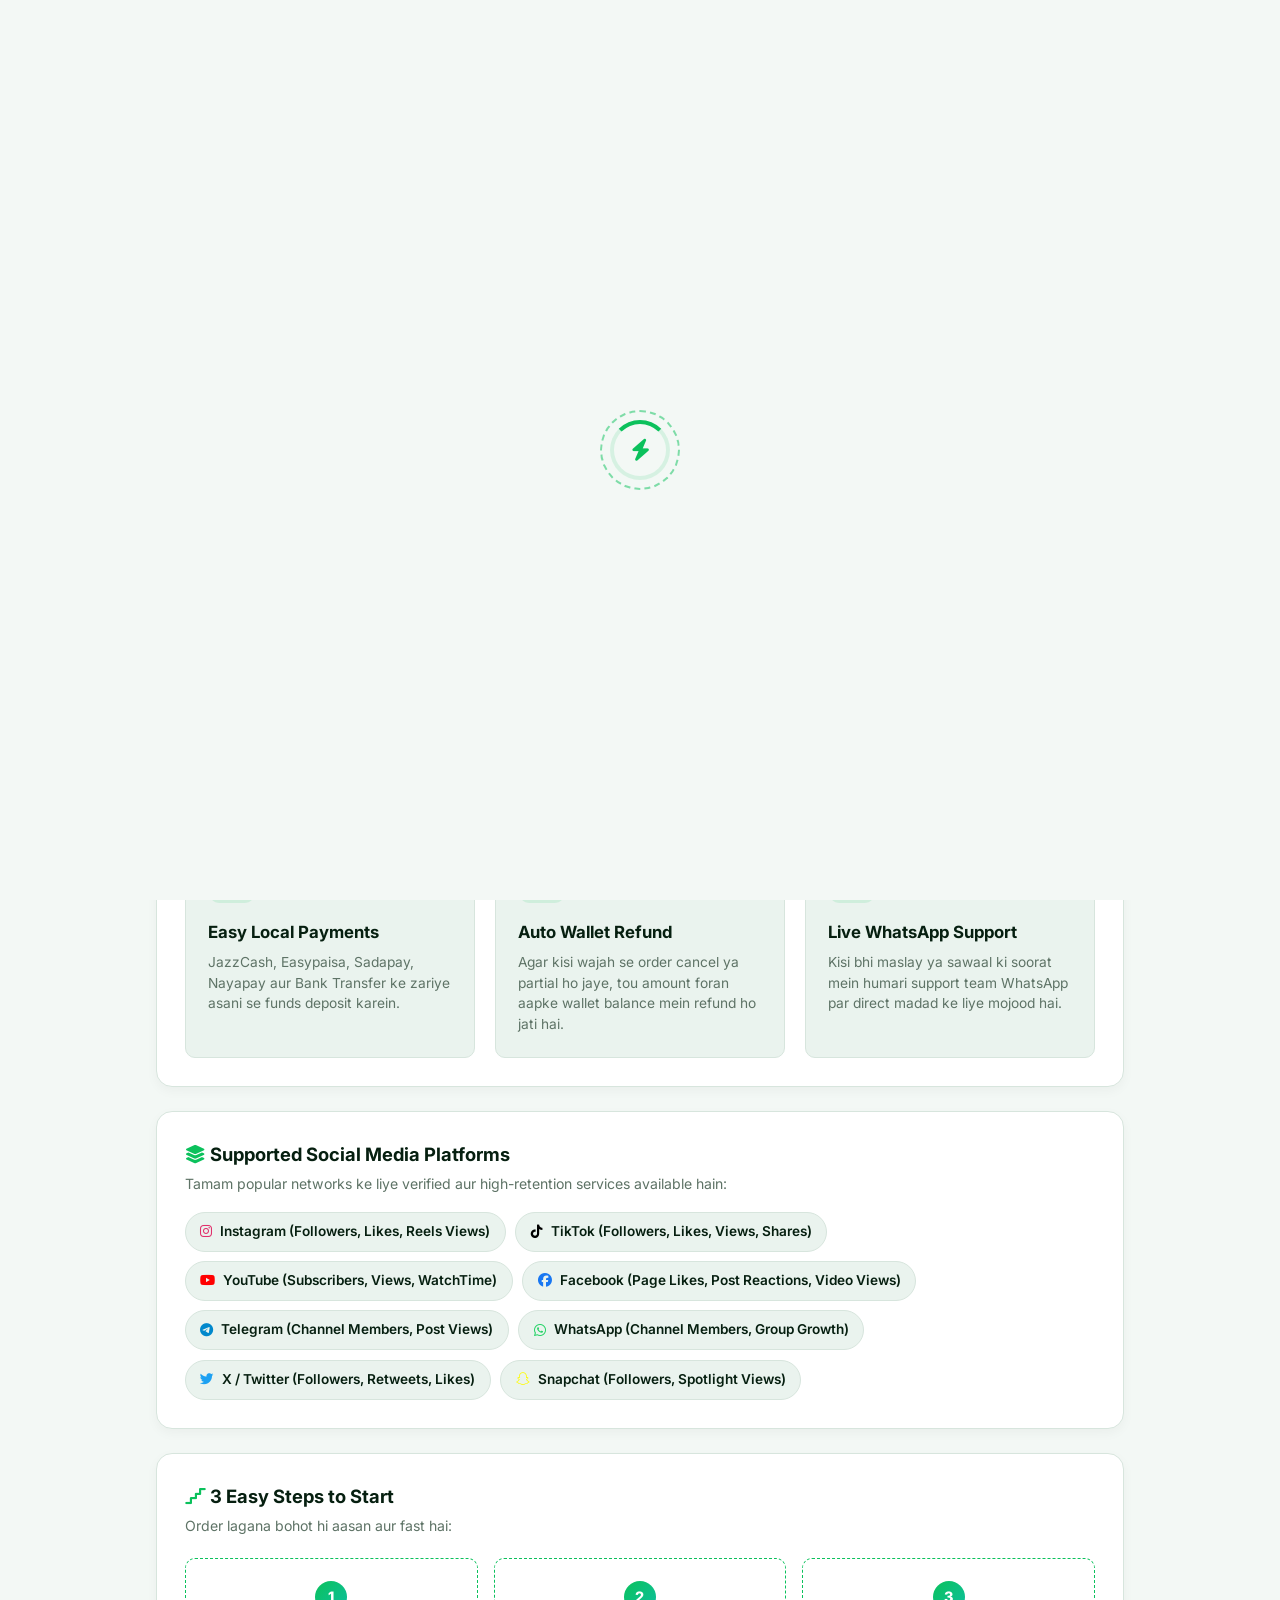
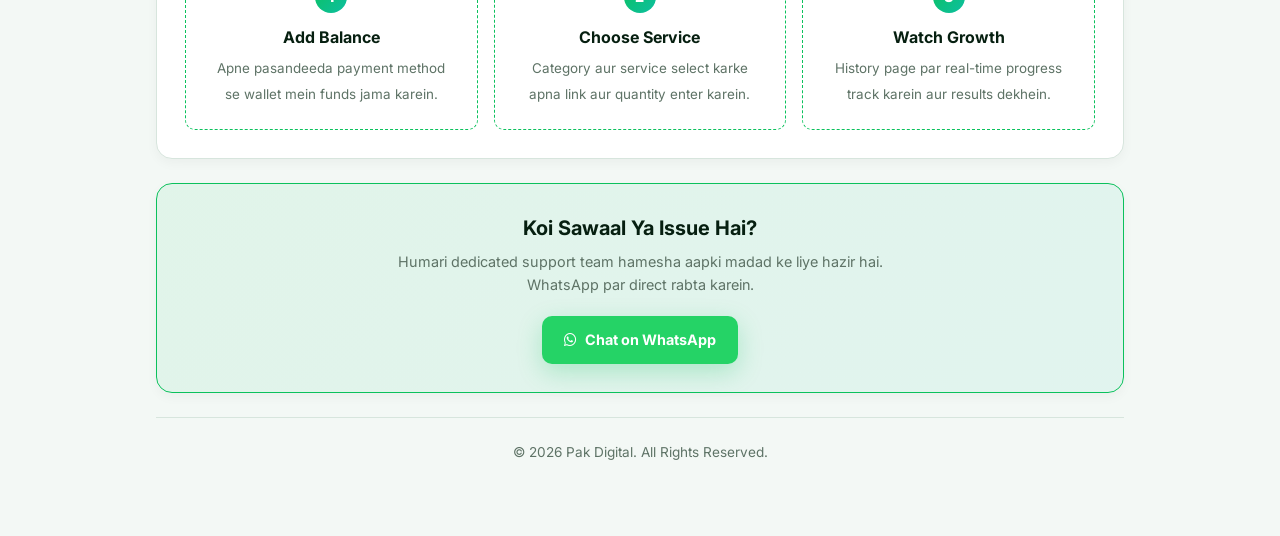
==== about.html @ 1853f107 "Create about.html" ====
<!DOCTYPE html>
<html lang="en">
<head>
<meta charset="UTF-8">
<meta name="viewport" content="width=device-width, initial-scale=1.0">
<meta name="description" content="About our social media marketing platform: features, instant delivery, wholesale rates, and 24/7 dedicated support.">
<title>About Us — Pak Digital</title>
<link rel="icon" href="https://i.postimg.cc/YCJ3NFXx/20260821-085028.png">
<link rel="manifest" href="manifest.json">
<meta name="theme-color" content="#0bc15c">
<link rel="apple-touch-icon" href="https://i.postimg.cc/YCJ3NFXx/20260821-085028.png">
<link rel="preconnect" href="https://fonts.googleapis.com">
<link rel="preconnect" href="https://fonts.gstatic.com" crossorigin>
<link href="https://fonts.googleapis.com/css2?family=Inter:wght@400;500;600;700;800&family=Noto+Nastaliq+Urdu:wght@400;700&display=swap" rel="stylesheet">
<link rel="stylesheet" href="https://cdnjs.cloudflare.com/ajax/libs/font-awesome/6.5.2/css/all.min.css">
<style>
:root {
  --primary: #0bc15c;
  --primary-dark: #099e4b;
  --primary-soft: rgba(11, 193, 92, 0.12);
  --brand-900: #061f10;
  --brand-800: #0c331c;
  --brand-700: #124727;
  --bg: #f3f8f5;
  --bg-card: #ffffff;
  --bg-soft: #eaf3ee;
  --text: #0d2115;
  --text-muted: #5e7366;
  --border: #d7e5dd;
  --radius: 16px;
  --radius-sm: 10px;
  --shadow-sm: 0 4px 12px rgba(0, 0, 0, 0.04);
  --shadow: 0 12px 30px -12px rgba(11, 193, 92, 0.15);
  --shadow-lg: 0 24px 60px -20px rgba(6, 31, 16, 0.2);
  --gradient: linear-gradient(135deg, var(--primary) 0%, #0dbfa1 100%);
  --sidebar-w: 264px;
  --header-h: 68px;
}

* { box-sizing: border-box; margin: 0; padding: 0; }
body {
  font-family: 'Inter', system-ui, -apple-system, sans-serif;
  background: var(--bg); color: var(--text); line-height: 1.6;
  min-height: 100vh; -webkit-font-smoothing: antialiased;
  width: 100%; max-width: 100%; overflow-x: hidden; margin: 0; padding: 0;
}
a { color: var(--primary); text-decoration: none; }
img { max-width: 100%; display: block; }
::-webkit-scrollbar { width: 8px; height: 8px; }
::-webkit-scrollbar-thumb { background: #b8cfc2; border-radius: 99px; }
::-webkit-scrollbar-track { background: transparent; }

.d-none { display: none !important; }
.text-center { text-align: center; }
.text-muted { color: var(--text-muted); }
.text-primary { color: var(--primary); }
.font-bold { font-weight: 700; }
.mb-2 { margin-bottom: 0.5rem; }
.mb-3 { margin-bottom: 1rem; }
.mb-4 { margin-bottom: 1.5rem; }
.mt-3 { margin-top: 1rem; }
.mt-4 { margin-top: 1.5rem; }

header {
  position: fixed; top: 0; left: 0; right: 0; height: var(--header-h); z-index: 60;
  background: rgba(255, 255, 255, 0.9); backdrop-filter: blur(14px);
  border-bottom: 1px solid var(--border);
}
.header-content {
  height: 100%; max-width: 1500px; margin: 0 auto; padding: 0 0.8rem;
  display: flex; align-items: center; justify-content: space-between; gap: 1rem;
}
.logo-area { display: flex; align-items: center; gap: 0.75rem; height: 100%; }
.logo-area img { max-height: calc(var(--header-h) - 16px); width: auto; object-fit: contain; }
.user-info { display: flex; align-items: center; gap: 0.6rem; }
.wallet-badge {
  display: inline-flex; align-items: center; gap: 0.45rem; font-weight: 700; font-size: 0.85rem;
  background: var(--primary-soft); color: var(--primary-dark);
  padding: 0.45rem 0.8rem; border-radius: 99px; white-space: nowrap;
}
.user-name-display {
  font-size: 0.85rem; color: var(--text-muted); max-width: 120px;
  overflow: hidden; text-overflow: ellipsis; white-space: nowrap;
}
.avatar-chip {
  width: 36px; height: 36px; border-radius: 50%; background: var(--brand-800); color: #fff;
  display: grid; place-items: center; font-weight: 700; font-size: 0.85rem; flex-shrink: 0;
}
.mobile-menu-btn {
  display: none; background: var(--bg-soft); border: 1px solid var(--border); color: var(--text);
  width: 40px; height: 40px; border-radius: 12px; font-size: 1.1rem; cursor: pointer;
}

.sidebar {
  position: fixed; top: var(--header-h); right: 0; bottom: 0; width: var(--sidebar-w); z-index: 55;
  background: var(--brand-900); color: #eef7f3; padding: 1.25rem 1rem;
  border-left: 1px solid rgba(255, 255, 255, 0.06);
  display: flex; flex-direction: column; transition: transform 0.3s cubic-bezier(0.4, 0, 0.2, 1);
  overflow-y: auto;
}
.sidebar-title {
  font-size: 0.68rem; letter-spacing: 0.14em; text-transform: uppercase;
  color: rgba(238, 247, 243, 0.45); margin: 0.25rem 0.75rem 0.75rem;
}
.sidebar-menu { display: flex; flex-direction: column; gap: 0.3rem; }
.sidebar-menu a {
  display: flex; align-items: center; gap: 0.8rem; padding: 0.75rem 0.9rem; border-radius: var(--radius-sm);
  color: rgba(238, 247, 243, 0.78); font-weight: 600; font-size: 0.92rem;
  transition: all 0.18s ease;
}
.sidebar-menu a i { width: 20px; text-align: center; font-size: 1rem; }
.sidebar-menu a:hover {
  background: rgba(255, 255, 255, 0.07); color: #fff; transform: translateX(-3px);
}
.sidebar-menu a.active {
  background: var(--gradient); color: #fff; box-shadow: 0 8px 20px rgba(11, 193, 92, 0.2);
}
.sidebar-menu a.text-danger { color: #ff9da2; }
.sidebar-foot {
  margin-top: auto; padding: 1.1rem; border-radius: 14px; background: rgba(255, 255, 255, 0.05);
  font-size: 0.8rem; color: rgba(238, 247, 243, 0.7); text-align: center;
}
.sidebar-backdrop {
  position: fixed; inset: 0; background: rgba(6, 31, 16, 0.4);
  z-index: 54; opacity: 0; pointer-events: none; transition: opacity 0.25s;
}
.sidebar-backdrop.active { opacity: 1; pointer-events: auto; }

.main-content {
  padding-top: calc(var(--header-h) + 1.5rem); padding-bottom: 3rem;
  margin-right: var(--sidebar-w); min-height: 100vh;
  width: 100%; max-width: 100%; box-sizing: border-box;
}
.container { max-width: 1000px; margin: 0 auto; padding: 0 1rem; box-sizing: border-box; }

.card {
  background: var(--bg-card);
  border-radius: var(--radius);
  padding: 1.75rem;
  border: 1px solid var(--border);
  box-shadow: var(--shadow-sm);
  margin-bottom: 1.5rem;
}

.hero-about {
  background: linear-gradient(135deg, #07170e 0%, #112d1c 100%);
  color: #fff; border: 1px solid rgba(11, 193, 92, 0.25);
  position: relative; overflow: hidden;
  box-shadow: 0 12px 30px rgba(6, 31, 16, 0.4);
  border-radius: var(--radius); padding: 2.2rem;
}
.hero-about::after {
  content: ""; position: absolute; width: 350px; height: 350px; right: -80px; top: -120px;
  background: radial-gradient(circle, rgba(11, 193, 92, 0.35) 0%, rgba(11, 193, 92, 0) 70%);
  border-radius: 50%;
}
.hero-about > * { position: relative; z-index: 1; }

.badge-tag {
  display: inline-flex; align-items: center; gap: 0.4rem; font-size: 0.75rem; font-weight: 700;
  background: rgba(11, 193, 92, 0.2); color: var(--primary); padding: 0.35rem 0.75rem;
  border-radius: 99px; text-transform: uppercase; letter-spacing: 0.08em; margin-bottom: 0.8rem;
}

.features-grid {
  display: grid; grid-template-columns: repeat(auto-fit, minmax(280px, 1fr));
  gap: 1.25rem; margin-top: 1.25rem;
}
.feature-box {
  background: var(--bg-soft); border: 1px solid var(--border); border-radius: var(--radius-sm);
  padding: 1.4rem; transition: transform 0.2s ease, box-shadow 0.2s ease;
}
.feature-box:hover {
  transform: translateY(-3px); box-shadow: var(--shadow-sm); border-color: var(--primary);
}
.feature-icon {
  width: 48px; height: 48px; border-radius: 12px; background: var(--primary-soft);
  color: var(--primary-dark); display: grid; place-items: center; font-size: 1.3rem; margin-bottom: 1rem;
}
.feature-title { font-size: 1.05rem; font-weight: 700; color: var(--brand-900); margin-bottom: 0.4rem; }
.feature-desc { font-size: 0.86rem; color: var(--text-muted); line-height: 1.5; }

.steps-grid {
  display: grid; grid-template-columns: repeat(auto-fit, minmax(220px, 1fr));
  gap: 1rem; margin-top: 1.25rem;
}
.step-card {
  background: #fff; border: 1px dashed var(--primary); border-radius: var(--radius-sm);
  padding: 1.4rem; position: relative; text-align: center;
}
.step-num {
  width: 32px; height: 32px; border-radius: 50%; background: var(--gradient);
  color: #fff; font-weight: 800; font-size: 0.9rem; display: grid; place-items: center;
  margin: 0 auto 0.75rem;
}

.platform-chips {
  display: flex; flex-wrap: wrap; gap: 0.6rem; margin-top: 1rem;
}
.chip {
  display: inline-flex; align-items: center; gap: 0.5rem; padding: 0.5rem 0.9rem;
  border-radius: 99px; background: var(--bg-soft); border: 1px solid var(--border);
  font-size: 0.85rem; font-weight: 600; color: var(--brand-900);
}

.btn {
  display: inline-flex; align-items: center; justify-content: center; gap: 0.5rem;
  padding: 0.8rem 1.4rem; border-radius: var(--radius-sm); font-weight: 700; font-size: 0.9rem;
  border: none; cursor: pointer; font-family: inherit; transition: all 0.18s; white-space: nowrap;
}
.btn-primary { background: var(--gradient); color: #fff; box-shadow: 0 8px 24px rgba(11, 193, 92, 0.25); }
.btn-primary:hover { transform: translateY(-1px); box-shadow: 0 12px 28px rgba(11, 193, 92, 0.35); }
.btn-secondary { background: var(--bg-soft); color: var(--brand-900); border: 1px solid var(--border); }
.btn-secondary:hover { background: #dcece3; }

.custom-loader-wrapper {
  position: relative; display: flex; align-items: center; justify-content: center; width: 90px; height: 90px;
}
.custom-loader-ring {
  position: absolute; width: 60px; height: 60px; border: 4px solid var(--primary-soft);
  border-top-color: var(--primary); border-radius: 50%; animation: spin 1s linear infinite;
}
.custom-loader-ring-outer {
  position: absolute; width: 80px; height: 80px; border: 2px dashed var(--primary);
  border-radius: 50%; opacity: 0.5; animation: spinReverse 3s linear infinite;
}
@keyframes spin { to { transform: rotate(360deg); } }
@keyframes spinReverse { to { transform: rotate(-360deg); } }
.loader-screen { position: fixed; inset: 0; background: var(--bg); display: grid; place-items: center; z-index: 500; }

@media (max-width: 860px) {
  .mobile-menu-btn { display: grid; place-items: center; }
  .sidebar { 
    transform: translateX(100%); width: 72%; max-width: 300px; 
    top: var(--header-h) !important; height: calc(100vh - var(--header-h)) !important;
    padding-top: 1rem; box-shadow: -12px 0 30px rgba(0,0,0,0.15);
  }
  .sidebar.active { transform: translateX(0); }
  .main-content { margin-right: 0; }
  .user-name-display { display: none; }
}
.modal-overlay.active { display: flex !important; }
</style>
</head>
<body>

<header>
  <div class="header-content">
    <div class="logo-area">
      <img id="site-logo-header" src="https://i.postimg.cc/8PSv1rmP/20260818-100938.png" alt="Logo">
    </div>
    <div class="user-info">
      <span id="user-name-display" class="user-name-display">Loading...</span>
      <span class="wallet-badge"><i class="fa-solid fa-wallet"></i> <span id="header-wallet-balance">Rs. 0.00</span></span>
      <span class="avatar-chip" id="user-avatar">U</span>
      <button id="mobile-menu-btn" class="mobile-menu-btn" aria-label="Menu"><i class="fa-solid fa-bars"></i></button>
    </div>
  </div>
</header>

<nav class="sidebar" id="sidebar">
  <div class="sidebar-title">Menu</div>
  <div class="sidebar-menu">
      <a href="dashboard.html"><i class="fa-solid fa-bolt"></i> New Order</a>
      <a href="funds.html"><i class="fa-solid fa-wallet"></i> Add Funds</a>
      <a href="history.html"><i class="fa-solid fa-clock-rotate-left"></i> History</a>
      <a href="profile.html"><i class="fa-solid fa-user"></i> My Profile</a>
      <a href="about.html" class="active"><i class="fa-solid fa-circle-info"></i> About</a>
      <a href="#" id="logout-btn" class="text-danger mt-4"><i class="fa-solid fa-right-from-bracket"></i> Logout</a>
  </div>
  <div class="sidebar-foot">
    <div style="font-size: 0.75rem; color: rgba(238, 247, 243, 0.6); line-height: 1.4;">
      Contact The Main Admin If WhatsApp Support Is Not Responding.
      <br>
      <button onclick="document.getElementById('contact-modal').classList.add('active')" style="background: none; border: 1px solid var(--primary); color: var(--primary); padding: 0.35rem 0.8rem; border-radius: 99px; margin-top: 0.6rem; cursor: pointer; font-size: 0.7rem; font-weight: 600;">Contact Support</button>
    </div>
  </div>
</nav>

<div class="modal-overlay" id="contact-modal" style="position: fixed; inset: 0; background: rgba(0,0,0,0.6); backdrop-filter: blur(4px); z-index: 2000; display: none; align-items: center; justify-content: center;">
  <div class="modal-content" style="background: white; padding: 2.5rem; border-radius: 20px; width: 90%; max-width: 400px; text-align: center; box-shadow: var(--shadow-lg);">
    <h3 style="margin-bottom: 0.5rem; font-size: 1.25rem; color: var(--brand-900);">Contact Admin</h3>
    <p style="color: var(--text-muted); font-size: 0.9rem;">How would you like to reach us?</p>
    <div style="display: grid; gap: 1rem; margin-top: 1.5rem;">
      <a href="https://wa.me/923104882921" target="_blank" style="display: flex; align-items: center; justify-content: center; gap: 0.75rem; padding: 1rem; border-radius: 12px; font-weight: 700; text-decoration: none; background: #25d366; color: white;">
        <i class="fa-brands fa-whatsapp"></i> WhatsApp Contact
      </a>
    </div>
    <button onclick="document.getElementById('contact-modal').classList.remove('active')" style="margin-top: 1.5rem; background: none; border: none; color: var(--text-muted); cursor: pointer; font-weight: 600;">Close</button>
  </div>
</div>

<div id="page-loader" class="loader-screen">
  <div class="custom-loader-wrapper">
    <i class="fa-solid fa-bolt" style="font-size: 22px; color: var(--primary); z-index: 10;"></i>
    <div class="custom-loader-ring"></div>
    <div class="custom-loader-ring-outer"></div>
  </div>
</div>

<main class="main-content">
  <div class="container">

    <div class="text-center" style="font-family: 'Noto Nastaliq Urdu', serif; font-size: 1.45rem; color: var(--brand-900); margin: 0 0 1rem; font-weight: 500;">
      بِسْمِ اللَّهِ الرَّحْمَٰنِ الرَّحِيمِ
    </div>

    <!-- Hero Banner -->
    <div class="hero-about mb-4">
      <span class="badge-tag"><i class="fa-solid fa-shield-halved"></i> Official SMM Platform</span>
      <h1 style="font-size: 1.85rem; font-weight: 800; line-height: 1.3; margin-bottom: 0.5rem;">All-In-One Social Media Growth Provider</h1>
      <p style="opacity: 0.88; font-size: 0.95rem; max-width: 650px;">
        Hum provide karte hain wholesale rates par high-quality social media marketing services: Real Followers, Likes, Views, Watchtime aur Engagement instant automated delivery ke sath.
      </p>
      <div style="display: flex; gap: 0.75rem; margin-top: 1.4rem; flex-wrap: wrap;">
        <a href="dashboard.html" class="btn btn-primary"><i class="fa-solid fa-bolt"></i> Order Now</a>
        <a href="funds.html" class="btn btn-secondary" style="background: rgba(255,255,255,0.1); color:#fff; border-color: transparent;"><i class="fa-solid fa-wallet"></i> Add Balance</a>
      </div>
    </div>

    <!-- Features Grid -->
    <div class="card">
      <div style="font-size: 1.25rem; font-weight: 800; color: var(--brand-900); margin-bottom: 0.25rem;">
        <i class="fa-solid fa-star text-primary"></i> Platform Key Features
      </div>
      <p class="text-muted" style="font-size: 0.88rem;">Kyun humara platform aapki social media growth ke liye behtareen choice hai:</p>

      <div class="features-grid">
        <div class="feature-box">
          <div class="feature-icon"><i class="fa-solid fa-bolt"></i></div>
          <div class="feature-title">Instant Automated Delivery</div>
          <div class="feature-desc">Har order automated API se process hota hai aur submit hone ke chand minutes baad start ho jata hai.</div>
        </div>

        <div class="feature-box">
          <div class="feature-icon"><i class="fa-solid fa-tags"></i></div>
          <div class="feature-title">Wholesale Cheap Rates</div>
          <div class="feature-desc">Market se saste rates par genuine services, resellers aur individuals dono ke liye munafabaksh rates.</div>
        </div>

        <div class="feature-box">
          <div class="feature-icon"><i class="fa-solid fa-user-shield"></i></div>
          <div class="feature-title">100% Safe & Password-Free</div>
          <div class="feature-desc">Humein aapke account ka password nahi chahiye. Sirf public profile link ya username enter karein aur order lagayein.</div>
        </div>

        <div class="feature-box">
          <div class="feature-icon"><i class="fa-solid fa-money-bill-transfer"></i></div>
          <div class="feature-title">Easy Local Payments</div>
          <div class="feature-desc">JazzCash, Easypaisa, Sadapay, Nayapay aur Bank Transfer ke zariye asani se funds deposit karein.</div>
        </div>

        <div class="feature-box">
          <div class="feature-icon"><i class="fa-solid fa-rotate-left"></i></div>
          <div class="feature-title">Auto Wallet Refund</div>
          <div class="feature-desc">Agar kisi wajah se order cancel ya partial ho jaye, tou amount foran aapke wallet balance mein refund ho jati hai.</div>
        </div>

        <div class="feature-box">
          <div class="feature-icon"><i class="fa-brands fa-whatsapp"></i></div>
          <div class="feature-title">Live WhatsApp Support</div>
          <div class="feature-desc">Kisi bhi maslay ya sawaal ki soorat mein humari support team WhatsApp par direct madad ke liye mojood hai.</div>
        </div>
      </div>
    </div>

    <!-- Supported Platforms -->
    <div class="card">
      <div style="font-size: 1.15rem; font-weight: 700; color: var(--brand-900); margin-bottom: 0.25rem;">
        <i class="fa-solid fa-layer-group text-primary"></i> Supported Social Media Platforms
      </div>
      <p class="text-muted" style="font-size: 0.88rem;">Tamam popular networks ke liye verified aur high-retention services available hain:</p>
      
      <div class="platform-chips">
        <div class="chip"><i class="fa-brands fa-instagram" style="color:#e1306c"></i> Instagram (Followers, Likes, Reels Views)</div>
        <div class="chip"><i class="fa-brands fa-tiktok" style="color:#000000"></i> TikTok (Followers, Likes, Views, Shares)</div>
        <div class="chip"><i class="fa-brands fa-youtube" style="color:#ff0000"></i> YouTube (Subscribers, Views, WatchTime)</div>
        <div class="chip"><i class="fa-brands fa-facebook" style="color:#1877f2"></i> Facebook (Page Likes, Post Reactions, Video Views)</div>
        <div class="chip"><i class="fa-brands fa-telegram" style="color:#0088cc"></i> Telegram (Channel Members, Post Views)</div>
        <div class="chip"><i class="fa-brands fa-whatsapp" style="color:#25d366"></i> WhatsApp (Channel Members, Group Growth)</div>
        <div class="chip"><i class="fa-brands fa-twitter" style="color:#1da1f2"></i> X / Twitter (Followers, Retweets, Likes)</div>
        <div class="chip"><i class="fa-brands fa-snapchat" style="color:#fffc00"></i> Snapchat (Followers, Spotlight Views)</div>
      </div>
    </div>

    <!-- How It Works -->
    <div class="card">
      <div style="font-size: 1.15rem; font-weight: 700; color: var(--brand-900); margin-bottom: 0.25rem;">
        <i class="fa-solid fa-stairs text-primary"></i> 3 Easy Steps to Start
      </div>
      <p class="text-muted" style="font-size: 0.88rem;">Order lagana bohot hi aasan aur fast hai:</p>

      <div class="steps-grid">
        <div class="step-card">
          <div class="step-num">1</div>
          <strong style="display:block; color:var(--brand-900); margin-bottom:0.3rem;">Add Balance</strong>
          <span style="font-size:0.84rem; color:var(--text-muted);">Apne pasandeeda payment method se wallet mein funds jama karein.</span>
        </div>

        <div class="step-card">
          <div class="step-num">2</div>
          <strong style="display:block; color:var(--brand-900); margin-bottom:0.3rem;">Choose Service</strong>
          <span style="font-size:0.84rem; color:var(--text-muted);">Category aur service select karke apna link aur quantity enter karein.</span>
        </div>

        <div class="step-card">
          <div class="step-num">3</div>
          <strong style="display:block; color:var(--brand-900); margin-bottom:0.3rem;">Watch Growth</strong>
          <span style="font-size:0.84rem; color:var(--text-muted);">History page par real-time progress track karein aur results dekhein.</span>
        </div>
      </div>
    </div>

    <!-- Contact Box -->
    <div class="card" style="background: linear-gradient(135deg, rgba(11, 193, 92, 0.08) 0%, rgba(13, 191, 161, 0.08) 100%); border: 1.5px solid var(--primary); text-align: center;">
      <h3 style="font-size: 1.25rem; color: var(--brand-900); margin-bottom: 0.4rem;">Koi Sawaal Ya Issue Hai?</h3>
      <p style="font-size: 0.9rem; color: var(--text-muted); max-width: 500px; margin: 0 auto 1.2rem;">Humari dedicated support team hamesha aapki madad ke liye hazir hai. WhatsApp par direct rabta karein.</p>
      <a href="https://wa.me/923104882921" target="_blank" class="btn btn-primary" style="background: #25d366;">
        <i class="fa-brands fa-whatsapp"></i> Chat on WhatsApp
      </a>
    </div>

    <footer style="text-align: center; margin-top: 1.5rem; padding: 1.5rem; border-top: 1px solid var(--border);">
      <div style="font-size: 0.85rem; color: var(--text-muted);">
        © 2026 Pak Digital. All Rights Reserved.
      </div>
    </footer>

  </div>
</main>

<script type="module">
import { initializeApp } from "https://www.gstatic.com/firebasejs/10.11.0/firebase-app.js";
import { getAuth, onAuthStateChanged, signOut } from "https://www.gstatic.com/firebasejs/10.11.0/firebase-auth.js";
import { getFirestore, doc, getDoc, setDoc, serverTimestamp as fsTS } from "https://www.gstatic.com/firebasejs/10.11.0/firebase-firestore.js";

const firebaseConfig = {
  apiKey: "AIzaSyD6VSIGbUJqIMQb53k1mXAcGjNu9PFC1w0",
  authDomain: "new-smm02.firebaseapp.com",
  databaseURL: "https://new-smm02-default-rtdb.firebaseio.com",
  projectId: "new-smm02",
  storageBucket: "new-smm02.firebasestorage.app",
  messagingSenderId: "2203224901",
  appId: "1:2203224901:web:7b328bb0ea4c381afe0c2c"
};

const app = initializeApp(firebaseConfig);
const auth = getAuth(app);
const db = getFirestore(app);

const SUPER_ADMIN_UID = "Q0NoYuEprlW6SvvOrv7lnx5kSeg1";
let currentUser = null;

const money = (n) => 'Rs. ' + (parseFloat(n || 0)).toFixed(2);
const initials = (name) => (name || 'U').trim().split(/\s+/).slice(0, 2).map(w => w[0]).join('').toUpperCase();

function initLayout() {
  const btn = document.getElementById('mobile-menu-btn');
  const sidebar = document.getElementById('sidebar');
  if (!sidebar) return;
  let backdrop = document.querySelector('.sidebar-backdrop');
  if (!backdrop) {
    backdrop = document.createElement('div');
    backdrop.className = 'sidebar-backdrop';
    document.body.appendChild(backdrop);
  }
  const close = () => { sidebar.classList.remove('active'); backdrop.classList.remove('active'); };
  btn?.addEventListener('click', (e) => {
    e.stopPropagation();
    sidebar.classList.toggle('active');
    backdrop.classList.toggle('active', sidebar.classList.contains('active'));
  });
  backdrop.addEventListener('click', close);
}

onAuthStateChanged(auth, async (user) => {
  if (!user) {
    window.location.href = 'index.html';
    return;
  }
  currentUser = user;

  try {
    const [uSnap, sSnap] = await Promise.all([
      getDoc(doc(db, 'users', user.uid)),
      getDoc(doc(db, 'settings', 'general'))
    ]);

    if (!uSnap.exists()) {
      await setDoc(doc(db, 'users', user.uid), {
        uid: user.uid, name: user.displayName || 'User', email: user.email,
        wallet: 0, role: user.uid === SUPER_ADMIN_UID ? 'admin' : 'user',
        status: 'active', createdAt: fsTS()
      });
    }

    const userData = uSnap.exists() ? uSnap.data() : { wallet: 0, name: 'User' };
    document.getElementById('header-wallet-balance').textContent = money(userData.wallet);
    document.getElementById('user-name-display').textContent = userData.name || 'User';
    document.getElementById('user-avatar').textContent = initials(userData.name || user.email);

    if (sSnap.exists()) {
      const settings = sSnap.data();
      if (settings.logoUrl) document.getElementById('site-logo-header').src = settings.logoUrl;
    }
  } catch (e) {
    console.error('Data load error:', e);
  } finally {
    initLayout();
    document.getElementById('page-loader')?.remove();
  }
});

document.getElementById('logout-btn')?.addEventListener('click', async (e) => {
  e.preventDefault();
  await signOut(auth);
  window.location.href = 'index.html';
});
</script>

</body>
</html>
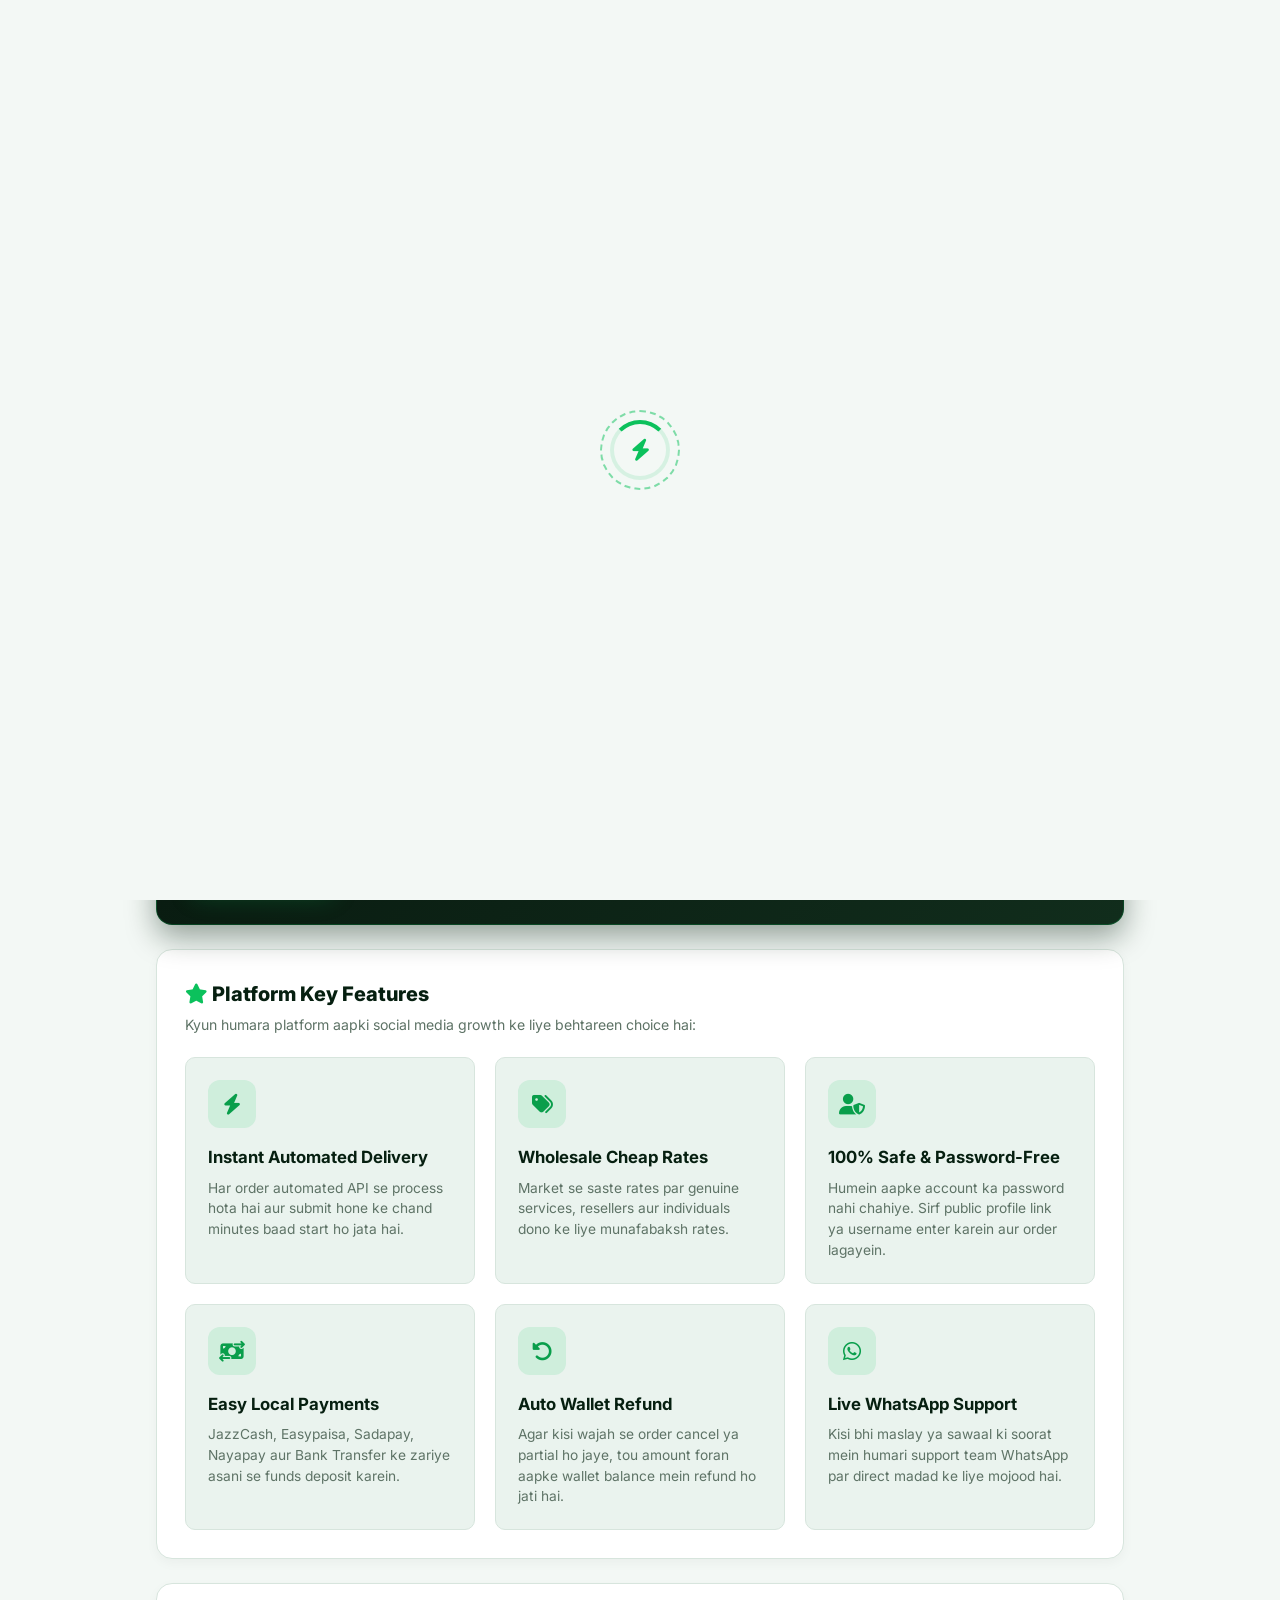
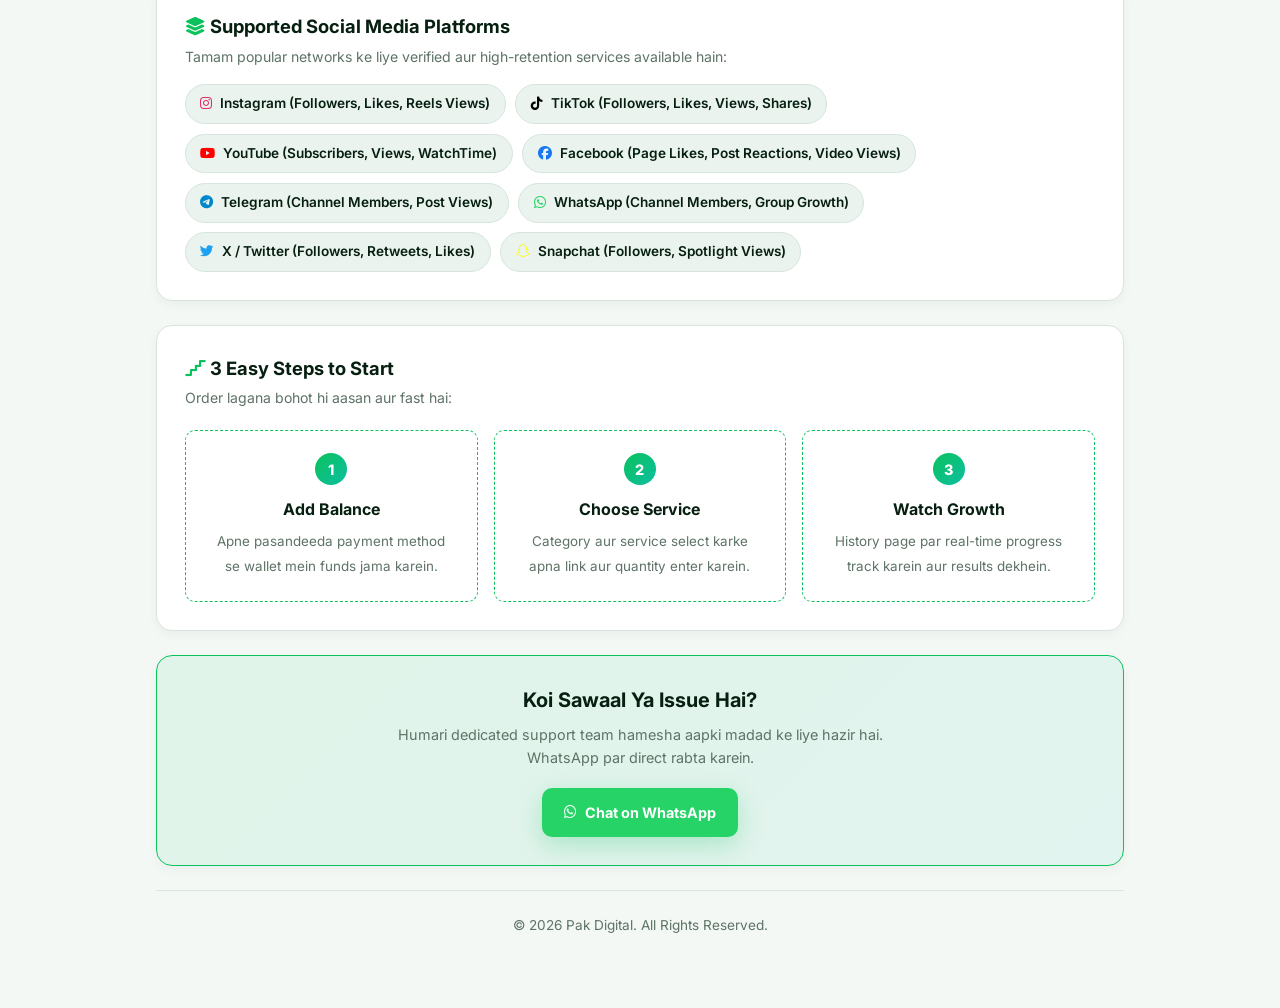
==== commit b69959b5: "Update about.html" ====
--- a/about.html
+++ b/about.html
@@ -258,19 +258,18 @@
   </div>
 </header>
 
-<nav class="sidebar" id="sidebar">
-  <div class="sidebar-title">Menu</div>
-  <div class="sidebar-menu">
-      <a href="dashboard.html"><i class="fa-solid fa-bolt"></i> New Order</a>
-      <a href="funds.html"><i class="fa-solid fa-wallet"></i> Add Funds</a>
-      <a href="history.html"><i class="fa-solid fa-clock-rotate-left"></i> History</a>
-      <a href="profile.html"><i class="fa-solid fa-user"></i> My Profile</a>
-      <a href="about.html" class="active"><i class="fa-solid fa-circle-info"></i> About</a>
-      <a href="#" id="logout-btn" class="text-danger mt-4"><i class="fa-solid fa-right-from-bracket"></i> Logout</a>
-  </div>
+<div class="sidebar-menu">
+    <a href="dashboard.html"><i class="fa-solid fa-bolt"></i> New Order</a>
+    <a href="other-services.html"><i class="fa-solid fa-toolbox"></i> Other Services</a>
+    <a href="funds.html"><i class="fa-solid fa-wallet"></i> Add Funds</a>
+    <a href="history.html"><i class="fa-solid fa-clock-rotate-left"></i> History</a>
+    <a href="profile.html"><i class="fa-solid fa-user"></i> My Profile</a>
+    <a href="about.html"><i class="fa-solid fa-circle-info"></i> About</a>
+    <a href="#" id="logout-btn" class="text-danger mt-4"><i class="fa-solid fa-right-from-bracket"></i> Logout</a>
+</div>
   <div class="sidebar-foot">
     <div style="font-size: 0.75rem; color: rgba(238, 247, 243, 0.6); line-height: 1.4;">
-      Contact The Main Admin If WhatsApp Support Is Not Responding.
+      Contact On WhatsApp For Support Team.
       <br>
       <button onclick="document.getElementById('contact-modal').classList.add('active')" style="background: none; border: 1px solid var(--primary); color: var(--primary); padding: 0.35rem 0.8rem; border-radius: 99px; margin-top: 0.6rem; cursor: pointer; font-size: 0.7rem; font-weight: 600;">Contact Support</button>
     </div>
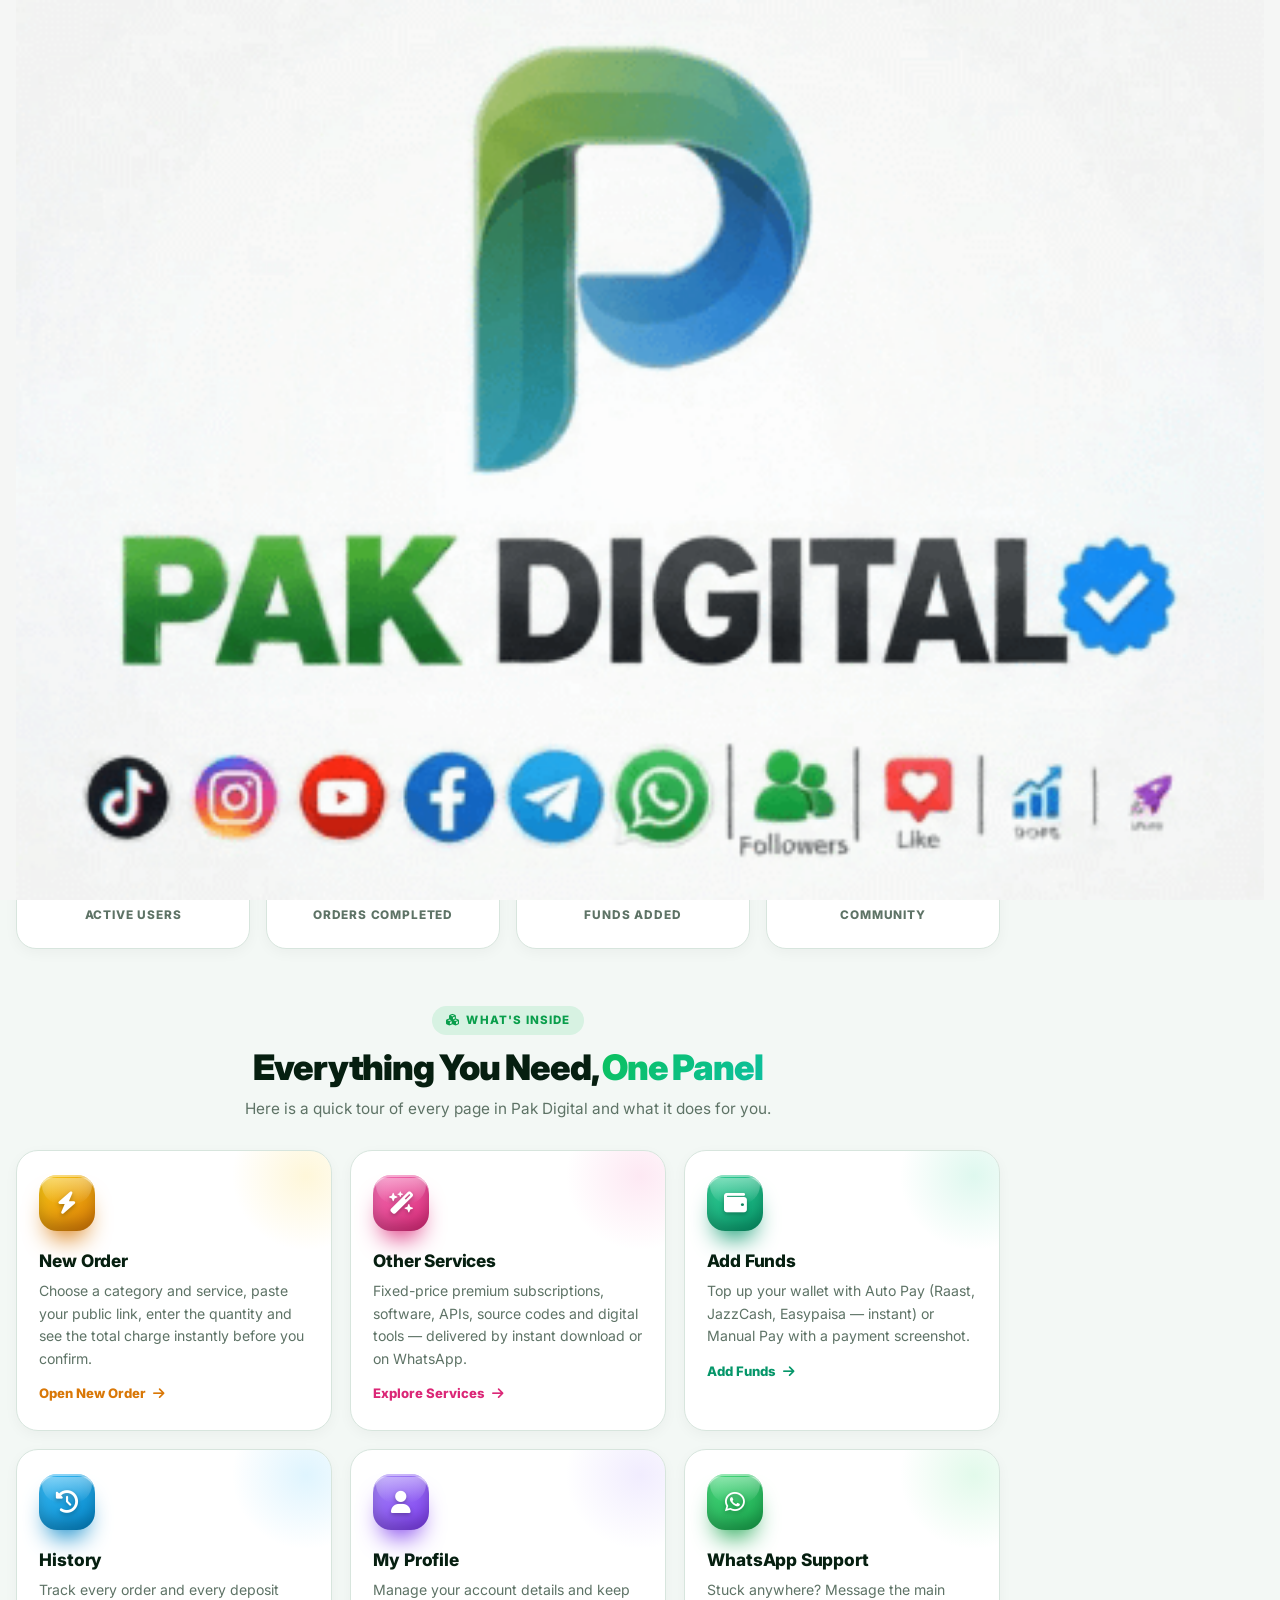
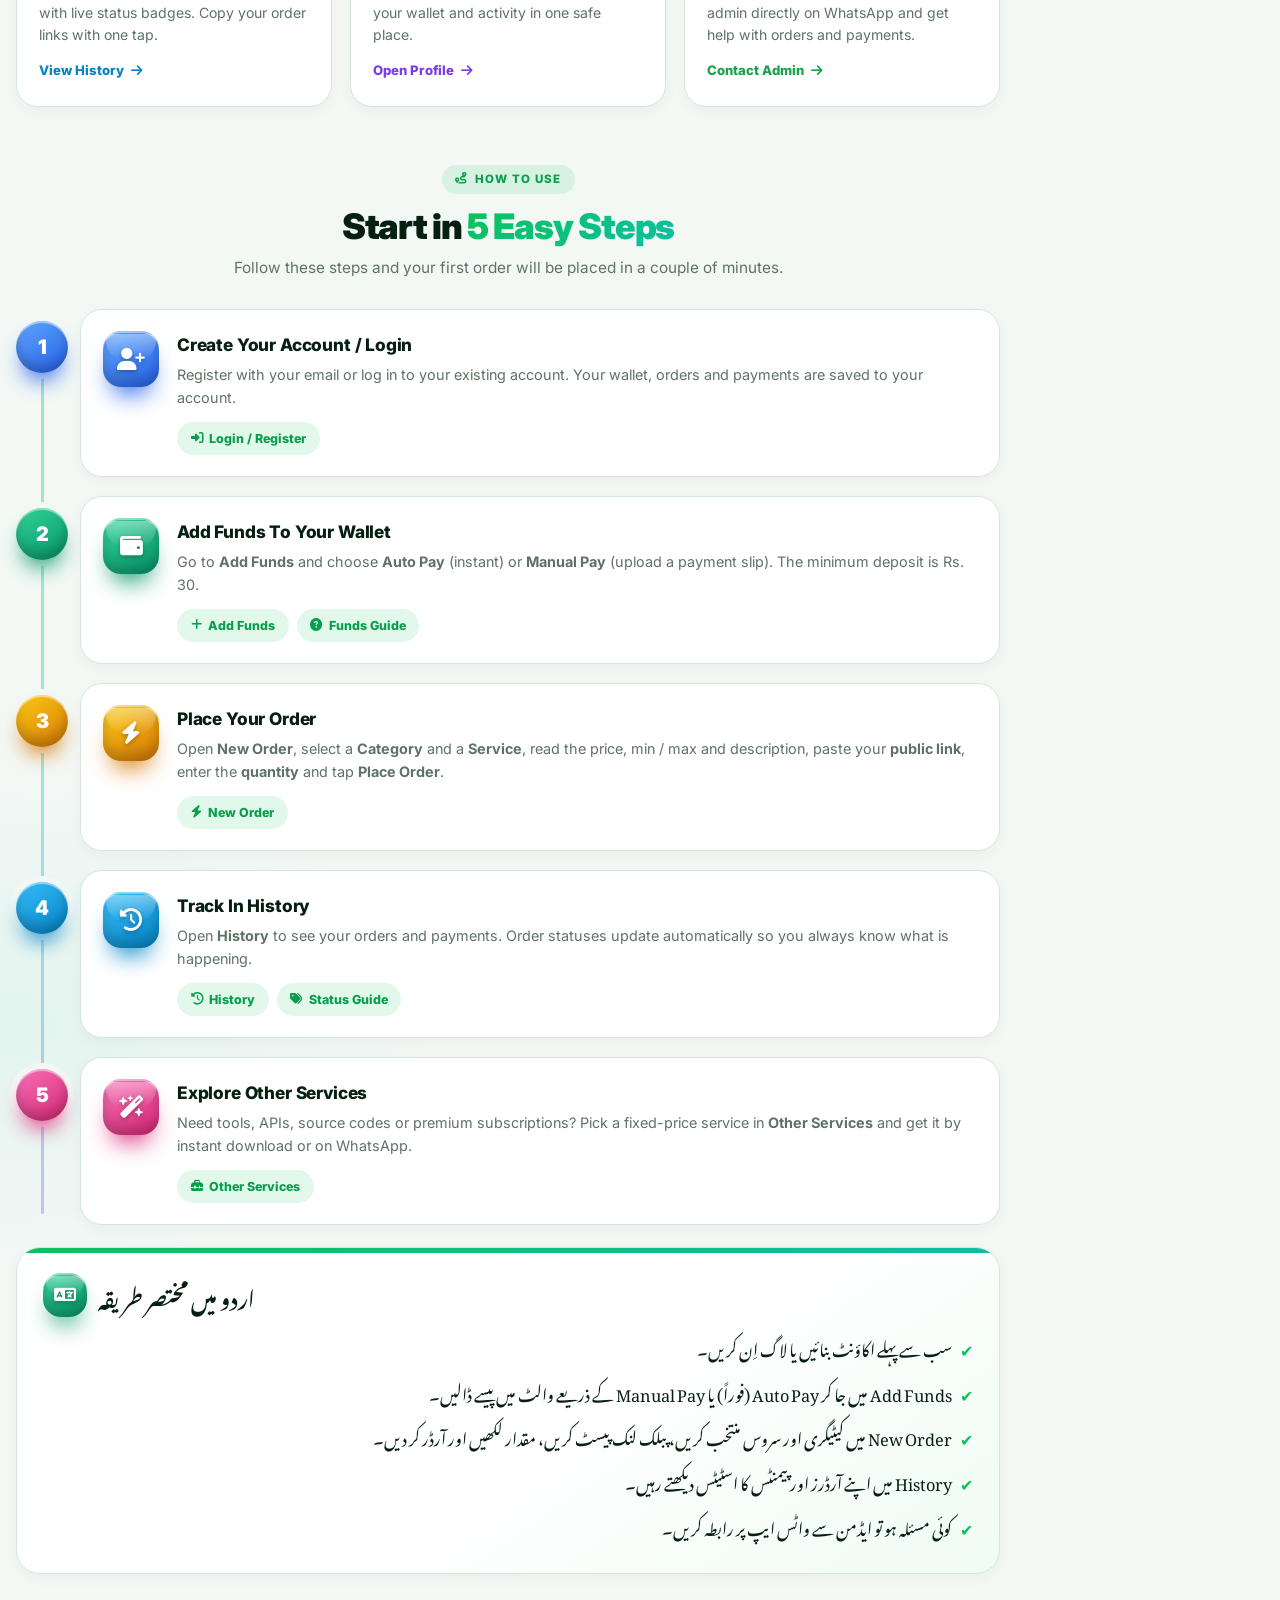
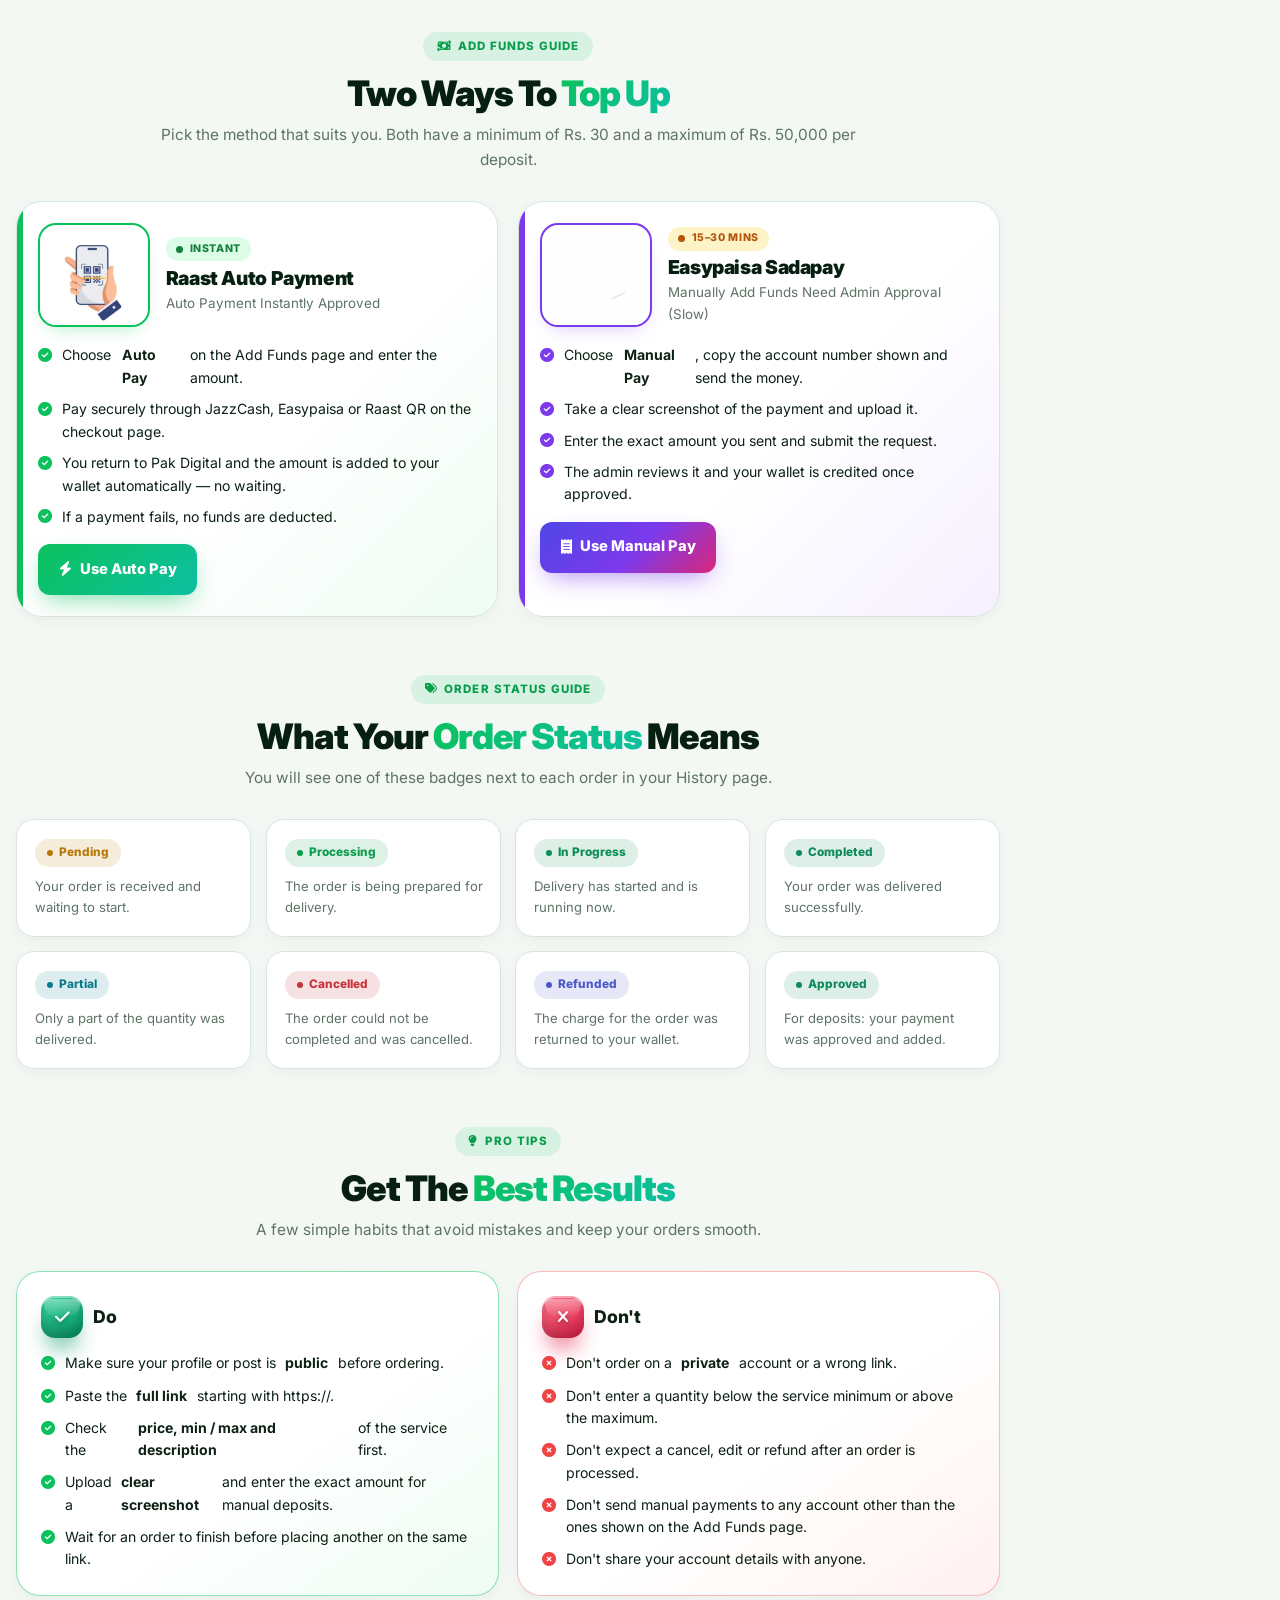
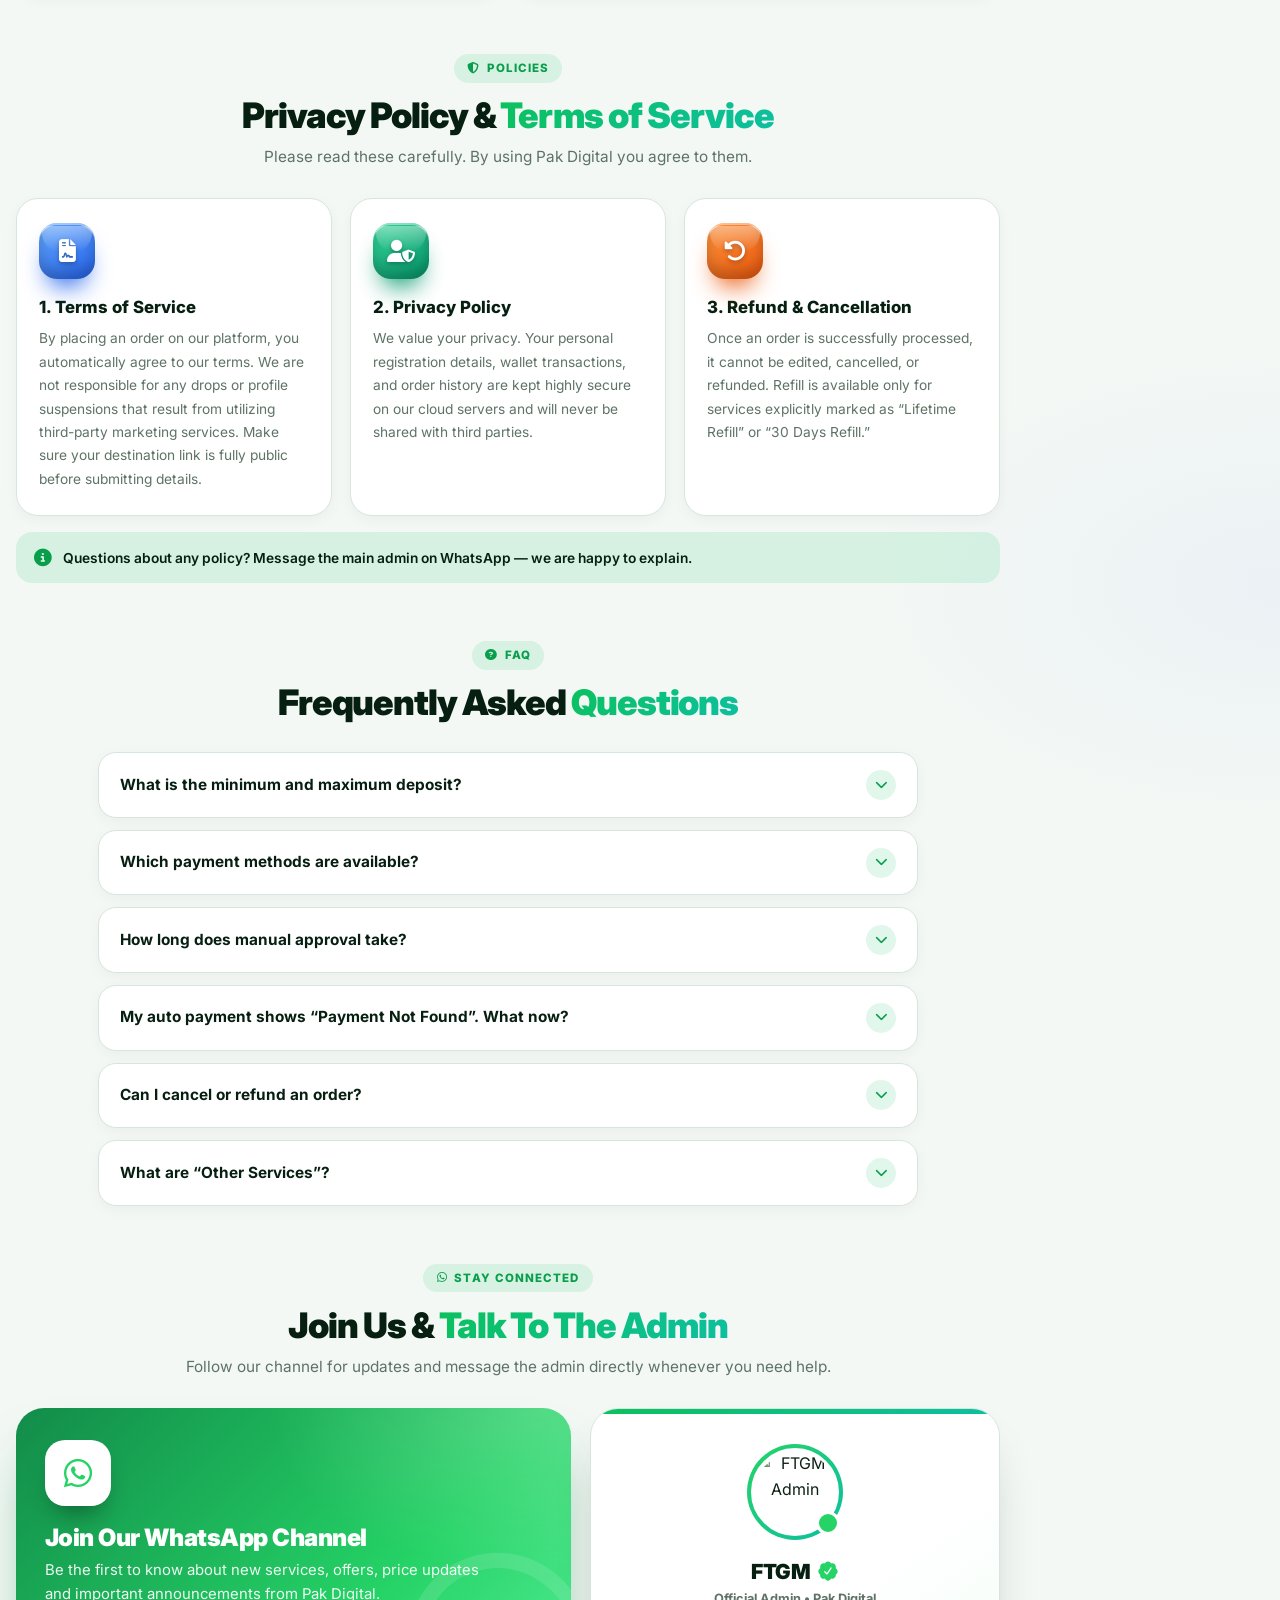
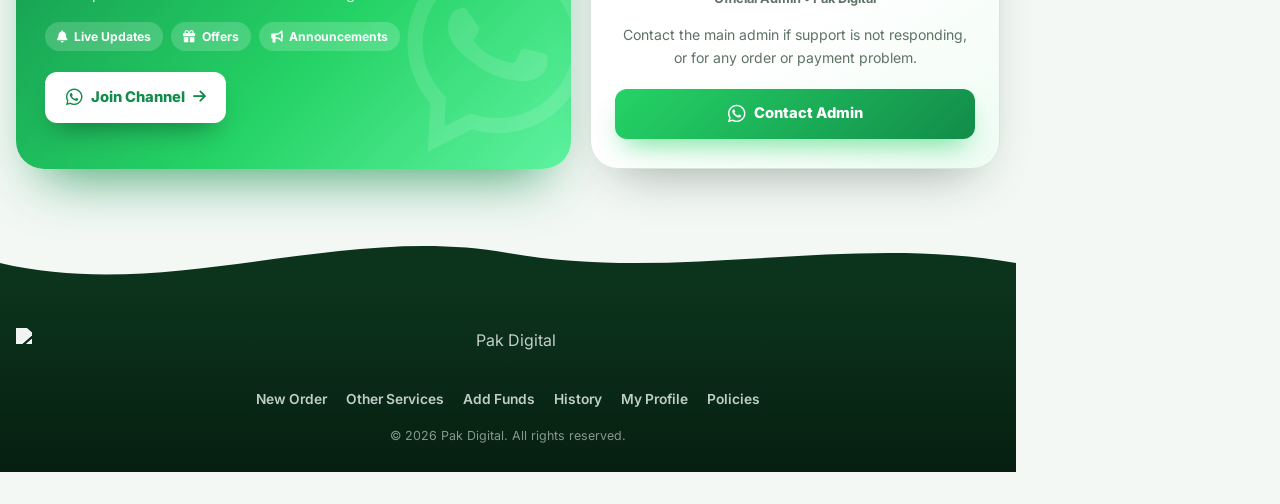
==== commit 0a837a6e: "Add files via upload" ====
--- a/about.html
+++ b/about.html
@@ -3,15 +3,15 @@
 <head>
 <meta charset="UTF-8">
 <meta name="viewport" content="width=device-width, initial-scale=1.0">
-<meta name="description" content="About our social media marketing platform: features, instant delivery, wholesale rates, and 24/7 dedicated support.">
+<meta name="description" content="About Pak Digital — what we offer, how to use the panel, how to add funds, order guide, policies, WhatsApp channel and admin contact.">
 <title>About Us — Pak Digital</title>
-<link rel="icon" href="https://i.postimg.cc/YCJ3NFXx/20260821-085028.png">
+<link rel="icon" href="pakdigital.png">
 <link rel="manifest" href="manifest.json">
 <meta name="theme-color" content="#0bc15c">
 <link rel="apple-touch-icon" href="https://i.postimg.cc/YCJ3NFXx/20260821-085028.png">
 <link rel="preconnect" href="https://fonts.googleapis.com">
 <link rel="preconnect" href="https://fonts.gstatic.com" crossorigin>
-<link href="https://fonts.googleapis.com/css2?family=Inter:wght@400;500;600;700;800&family=Noto+Nastaliq+Urdu:wght@400;700&display=swap" rel="stylesheet">
+<link href="https://fonts.googleapis.com/css2?family=Inter:wght@400;500;600;700;800;900&family=Noto+Nastaliq+Urdu:wght@400;700&display=swap" rel="stylesheet">
 <link rel="stylesheet" href="https://cdnjs.cloudflare.com/ajax/libs/font-awesome/6.5.2/css/all.min.css">
 <style>
 :root {
@@ -27,411 +27,832 @@
   --text: #0d2115;
   --text-muted: #5e7366;
   --border: #d7e5dd;
-  --radius: 16px;
-  --radius-sm: 10px;
-  --shadow-sm: 0 4px 12px rgba(0, 0, 0, 0.04);
-  --shadow: 0 12px 30px -12px rgba(11, 193, 92, 0.15);
-  --shadow-lg: 0 24px 60px -20px rgba(6, 31, 16, 0.2);
+  --radius: 20px;
+  --radius-sm: 12px;
+  --shadow-sm: 0 4px 14px rgba(0, 0, 0, 0.04);
+  --shadow-lg: 0 24px 60px -20px rgba(6, 31, 16, 0.22);
   --gradient: linear-gradient(135deg, var(--primary) 0%, #0dbfa1 100%);
   --sidebar-w: 264px;
   --header-h: 68px;
 }
-
 * { box-sizing: border-box; margin: 0; padding: 0; }
+html { scroll-behavior: smooth; }
 body {
   font-family: 'Inter', system-ui, -apple-system, sans-serif;
-  background: var(--bg); color: var(--text); line-height: 1.6;
-  min-height: 100vh; -webkit-font-smoothing: antialiased;
-  width: 100%; max-width: 100%; overflow-x: hidden; margin: 0; padding: 0;
+  background:
+    radial-gradient(900px 480px at 100% -4%, rgba(11, 193, 92, 0.10), transparent 60%),
+    radial-gradient(720px 420px at 0% 38%, rgba(13, 191, 161, 0.07), transparent 60%),
+    radial-gradient(700px 400px at 100% 78%, rgba(99, 102, 241, 0.05), transparent 60%),
+    var(--bg);
+  color: var(--text); line-height: 1.6; min-height: 100vh; -webkit-font-smoothing: antialiased;
+  width: 100%; max-width: 100%; overflow-x: hidden;
 }
 a { color: var(--primary); text-decoration: none; }
 img { max-width: 100%; display: block; }
 ::-webkit-scrollbar { width: 8px; height: 8px; }
 ::-webkit-scrollbar-thumb { background: #b8cfc2; border-radius: 99px; }
-::-webkit-scrollbar-track { background: transparent; }
-
 .d-none { display: none !important; }
-.text-center { text-align: center; }
-.text-muted { color: var(--text-muted); }
-.text-primary { color: var(--primary); }
-.font-bold { font-weight: 700; }
-.mb-2 { margin-bottom: 0.5rem; }
-.mb-3 { margin-bottom: 1rem; }
-.mb-4 { margin-bottom: 1.5rem; }
-.mt-3 { margin-top: 1rem; }
+.text-danger { color: #d93838; }
 .mt-4 { margin-top: 1.5rem; }
 
+@keyframes floaty { 0%, 100% { transform: translateY(0); } 50% { transform: translateY(-9px); } }
+@keyframes bob { 0%, 100% { translate: 0 0; } 50% { translate: 0 -10px; } }
+@keyframes spinY { from { transform: rotateY(0deg); } to { transform: rotateY(360deg); } }
+@keyframes counterY { from { transform: rotateY(0deg); } to { transform: rotateY(-360deg); } }
+@keyframes marq { to { transform: translateX(-50%); } }
+@keyframes shine { 0% { transform: translateX(-130%) skewX(-20deg); } 100% { transform: translateX(260%) skewX(-20deg); } }
+@keyframes pulseRing { 0% { box-shadow: 0 0 0 0 rgba(37, 211, 102, 0.55); } 100% { box-shadow: 0 0 0 16px rgba(37, 211, 102, 0); } }
+@keyframes drift { 0%, 100% { transform: translate(0, 0) scale(1); } 50% { transform: translate(18px, -14px) scale(1.08); } }
+@keyframes gradMove { 0% { background-position: 0% 50%; } 100% { background-position: 200% 50%; } }
+
+/* ============ HEADER (same as dashboard) ============ */
 header {
   position: fixed; top: 0; left: 0; right: 0; height: var(--header-h); z-index: 60;
-  background: rgba(255, 255, 255, 0.9); backdrop-filter: blur(14px);
+  background: rgba(255, 255, 255, 0.92); backdrop-filter: blur(14px);
   border-bottom: 1px solid var(--border);
 }
-.header-content {
-  height: 100%; max-width: 1500px; margin: 0 auto; padding: 0 0.8rem;
-  display: flex; align-items: center; justify-content: space-between; gap: 1rem;
-}
+.header-content { height: 100%; max-width: 1500px; margin: 0 auto; padding: 0 0.8rem; display: flex; align-items: center; justify-content: space-between; gap: 1rem; }
 .logo-area { display: flex; align-items: center; gap: 0.75rem; height: 100%; }
 .logo-area img { max-height: calc(var(--header-h) - 16px); width: auto; object-fit: contain; }
 .user-info { display: flex; align-items: center; gap: 0.6rem; }
-.wallet-badge {
-  display: inline-flex; align-items: center; gap: 0.45rem; font-weight: 700; font-size: 0.85rem;
-  background: var(--primary-soft); color: var(--primary-dark);
-  padding: 0.45rem 0.8rem; border-radius: 99px; white-space: nowrap;
-}
-.user-name-display {
-  font-size: 0.85rem; color: var(--text-muted); max-width: 120px;
-  overflow: hidden; text-overflow: ellipsis; white-space: nowrap;
-}
-.avatar-chip {
-  width: 36px; height: 36px; border-radius: 50%; background: var(--brand-800); color: #fff;
-  display: grid; place-items: center; font-weight: 700; font-size: 0.85rem; flex-shrink: 0;
-}
-.mobile-menu-btn {
-  display: none; background: var(--bg-soft); border: 1px solid var(--border); color: var(--text);
-  width: 40px; height: 40px; border-radius: 12px; font-size: 1.1rem; cursor: pointer;
-}
-
+.user-name-display { font-size: 0.85rem; color: var(--text-muted); max-width: 120px; overflow: hidden; text-overflow: ellipsis; white-space: nowrap; }
+.avatar-chip { width: 36px; height: 36px; border-radius: 50%; background: var(--brand-800); color: #fff; display: grid; place-items: center; font-weight: 700; font-size: 0.85rem; flex-shrink: 0; }
+.mobile-menu-btn { display: none; background: var(--bg-soft); border: 1px solid var(--border); color: var(--text); width: 40px; height: 40px; border-radius: 12px; font-size: 1.1rem; cursor: pointer; }
+
+/* ============ SIDEBAR (same as dashboard) ============ */
 .sidebar {
   position: fixed; top: var(--header-h); right: 0; bottom: 0; width: var(--sidebar-w); z-index: 55;
   background: var(--brand-900); color: #eef7f3; padding: 1.25rem 1rem;
   border-left: 1px solid rgba(255, 255, 255, 0.06);
-  display: flex; flex-direction: column; transition: transform 0.3s cubic-bezier(0.4, 0, 0.2, 1);
-  overflow-y: auto;
-}
-.sidebar-title {
-  font-size: 0.68rem; letter-spacing: 0.14em; text-transform: uppercase;
-  color: rgba(238, 247, 243, 0.45); margin: 0.25rem 0.75rem 0.75rem;
-}
+  display: flex; flex-direction: column; transition: transform 0.3s cubic-bezier(0.4, 0, 0.2, 1); overflow-y: auto;
+}
+.sidebar-title { font-size: 0.68rem; letter-spacing: 0.14em; text-transform: uppercase; color: rgba(238, 247, 243, 0.45); margin: 0.25rem 0.75rem 0.75rem; }
 .sidebar-menu { display: flex; flex-direction: column; gap: 0.3rem; }
-.sidebar-menu a {
-  display: flex; align-items: center; gap: 0.8rem; padding: 0.75rem 0.9rem; border-radius: var(--radius-sm);
-  color: rgba(238, 247, 243, 0.78); font-weight: 600; font-size: 0.92rem;
-  transition: all 0.18s ease;
-}
+.sidebar-menu a { display: flex; align-items: center; gap: 0.8rem; padding: 0.75rem 0.9rem; border-radius: 11px; color: rgba(238, 247, 243, 0.78); font-weight: 600; font-size: 0.92rem; transition: all 0.18s ease; }
 .sidebar-menu a i { width: 20px; text-align: center; font-size: 1rem; }
-.sidebar-menu a:hover {
-  background: rgba(255, 255, 255, 0.07); color: #fff; transform: translateX(-3px);
-}
-.sidebar-menu a.active {
-  background: var(--gradient); color: #fff; box-shadow: 0 8px 20px rgba(11, 193, 92, 0.2);
-}
+.sidebar-menu a:hover { background: rgba(255, 255, 255, 0.07); color: #fff; transform: translateX(-3px); }
+.sidebar-menu a.active { background: var(--gradient); color: #fff; box-shadow: 0 8px 20px rgba(11, 193, 92, 0.25); }
+.sidebar-menu a.active i { color: #fff !important; -webkit-text-fill-color: #fff !important; }
 .sidebar-menu a.text-danger { color: #ff9da2; }
-.sidebar-foot {
-  margin-top: auto; padding: 1.1rem; border-radius: 14px; background: rgba(255, 255, 255, 0.05);
-  font-size: 0.8rem; color: rgba(238, 247, 243, 0.7); text-align: center;
-}
-.sidebar-backdrop {
-  position: fixed; inset: 0; background: rgba(6, 31, 16, 0.4);
-  z-index: 54; opacity: 0; pointer-events: none; transition: opacity 0.25s;
-}
+.sidebar .fa-bolt { color: #eab308; }
+.sidebar .fa-wand-magic-sparkles { color: #ec4899; }
+.sidebar-foot { margin-top: auto; padding: 1.1rem; border-radius: 14px; background: rgba(255, 255, 255, 0.05); font-size: 0.8rem; color: rgba(238, 247, 243, 0.7); text-align: center; }
+.sidebar-backdrop { position: fixed; inset: 0; background: rgba(6, 31, 16, 0.4); z-index: 54; opacity: 0; pointer-events: none; transition: opacity 0.25s; }
 .sidebar-backdrop.active { opacity: 1; pointer-events: auto; }
 
-.main-content {
-  padding-top: calc(var(--header-h) + 1.5rem); padding-bottom: 3rem;
-  margin-right: var(--sidebar-w); min-height: 100vh;
-  width: 100%; max-width: 100%; box-sizing: border-box;
-}
-.container { max-width: 1000px; margin: 0 auto; padding: 0 1rem; box-sizing: border-box; }
-
-.card {
-  background: var(--bg-card);
-  border-radius: var(--radius);
-  padding: 1.75rem;
-  border: 1px solid var(--border);
-  box-shadow: var(--shadow-sm);
-  margin-bottom: 1.5rem;
-}
-
-.hero-about {
-  background: linear-gradient(135deg, #07170e 0%, #112d1c 100%);
-  color: #fff; border: 1px solid rgba(11, 193, 92, 0.25);
-  position: relative; overflow: hidden;
-  box-shadow: 0 12px 30px rgba(6, 31, 16, 0.4);
-  border-radius: var(--radius); padding: 2.2rem;
-}
-.hero-about::after {
-  content: ""; position: absolute; width: 350px; height: 350px; right: -80px; top: -120px;
-  background: radial-gradient(circle, rgba(11, 193, 92, 0.35) 0%, rgba(11, 193, 92, 0) 70%);
-  border-radius: 50%;
-}
-.hero-about > * { position: relative; z-index: 1; }
-
-.badge-tag {
-  display: inline-flex; align-items: center; gap: 0.4rem; font-size: 0.75rem; font-weight: 700;
-  background: rgba(11, 193, 92, 0.2); color: var(--primary); padding: 0.35rem 0.75rem;
-  border-radius: 99px; text-transform: uppercase; letter-spacing: 0.08em; margin-bottom: 0.8rem;
-}
-
-.features-grid {
-  display: grid; grid-template-columns: repeat(auto-fit, minmax(280px, 1fr));
-  gap: 1.25rem; margin-top: 1.25rem;
-}
-.feature-box {
-  background: var(--bg-soft); border: 1px solid var(--border); border-radius: var(--radius-sm);
-  padding: 1.4rem; transition: transform 0.2s ease, box-shadow 0.2s ease;
-}
-.feature-box:hover {
-  transform: translateY(-3px); box-shadow: var(--shadow-sm); border-color: var(--primary);
-}
-.feature-icon {
-  width: 48px; height: 48px; border-radius: 12px; background: var(--primary-soft);
-  color: var(--primary-dark); display: grid; place-items: center; font-size: 1.3rem; margin-bottom: 1rem;
-}
-.feature-title { font-size: 1.05rem; font-weight: 700; color: var(--brand-900); margin-bottom: 0.4rem; }
-.feature-desc { font-size: 0.86rem; color: var(--text-muted); line-height: 1.5; }
-
-.steps-grid {
-  display: grid; grid-template-columns: repeat(auto-fit, minmax(220px, 1fr));
-  gap: 1rem; margin-top: 1.25rem;
-}
-.step-card {
-  background: #fff; border: 1px dashed var(--primary); border-radius: var(--radius-sm);
-  padding: 1.4rem; position: relative; text-align: center;
-}
+.main-content { padding-top: calc(var(--header-h) + 1.8rem); padding-bottom: 2rem; margin-right: var(--sidebar-w); min-height: 100vh; }
+.container { max-width: 1080px; margin: 0 auto; padding: 0 1rem; }
+
+.btn {
+  position: relative; overflow: hidden; display: inline-flex; align-items: center; justify-content: center; gap: 0.5rem;
+  padding: 0.85rem 1.3rem; border-radius: 12px; font-weight: 800; font-size: 0.92rem; border: none; cursor: pointer;
+  font-family: inherit; transition: transform 0.2s ease, box-shadow 0.2s ease; white-space: nowrap;
+}
+.btn:hover { transform: translateY(-2px); }
+.btn-primary { background: var(--gradient); color: #fff; box-shadow: 0 10px 26px -8px rgba(11, 193, 92, 0.6); }
+.btn-primary::after, .btn-wa::after { content: ''; position: absolute; top: 0; bottom: 0; left: 0; width: 35%; background: linear-gradient(90deg, transparent, rgba(255,255,255,0.38), transparent); transform: translateX(-130%) skewX(-20deg); }
+.btn-primary:hover::after, .btn-wa:hover::after { animation: shine 0.9s ease; }
+.btn-ghost { background: rgba(255, 255, 255, 0.1); color: #fff; border: 1.5px solid rgba(255, 255, 255, 0.28); backdrop-filter: blur(6px); }
+.btn-wa { background: linear-gradient(135deg, #25d366, #128c4a); color: #fff; box-shadow: 0 14px 28px -10px rgba(37, 211, 102, 0.7); }
+.btn-white { background: #fff; color: #128c4a; box-shadow: 0 14px 28px -12px rgba(0, 0, 0, 0.45); }
+
+/* ============ LOADER (gif, background auto-matched) ============ */
+.loader-screen { position: fixed; inset: 0; background: #f6f6f6; display: flex; align-items: center; justify-content: center; z-index: 5000; overflow: hidden; }
+.loader-gif { width: 100%; height: 100%; max-width: 100vw; max-height: 100vh; object-fit: contain; opacity: 0; transition: opacity 0.15s ease; }
+
+/* ============ REVEAL ============ */
+.js .reveal { opacity: 0; translate: 0 28px; transition: opacity 0.7s ease, translate 0.7s cubic-bezier(0.22, 1, 0.36, 1); transition-delay: var(--d, 0s); }
+.js .reveal.in { opacity: 1; translate: 0 0; }
+
+/* ============ 3D TILE + TILT ============ */
+.tile3d {
+  position: relative; width: 56px; height: 56px; border-radius: 18px; display: grid; place-items: center; flex-shrink: 0;
+  background: linear-gradient(145deg, var(--c1, #34d399), var(--c2, #059669)); font-size: 1.4rem;
+  box-shadow: inset 0 2px 0 rgba(255,255,255,0.45), inset 0 -9px 13px rgba(0,0,0,0.2), 0 16px 24px -10px var(--c2, #059669);
+}
+.tile3d::before { content: ''; position: absolute; inset: 3px 3px auto 3px; height: 46%; border-radius: 15px 15px 40px 40px; background: linear-gradient(180deg, rgba(255,255,255,0.38), rgba(255,255,255,0)); pointer-events: none; }
+.tile3d i { position: relative; color: #fff !important; -webkit-text-fill-color: #fff !important; filter: drop-shadow(0 2px 2px rgba(0,0,0,0.28)); }
+.tilt { transition: transform 0.25s ease, box-shadow 0.3s ease, border-color 0.3s ease; will-change: transform; }
+
+/* ============ HERO ============ */
+.hero {
+  position: relative; overflow: hidden; border-radius: 30px; padding: 2.6rem 2.2rem; color: #fff;
+  display: grid; grid-template-columns: 1.05fr 0.95fr; gap: 1rem; align-items: center;
+  background:
+    radial-gradient(520px 320px at 85% 20%, rgba(11, 193, 92, 0.38), transparent 65%),
+    radial-gradient(420px 280px at 0% 100%, rgba(13, 191, 161, 0.25), transparent 65%),
+    linear-gradient(135deg, #061f10 0%, #0c331c 55%, #0f4a2a 100%);
+  box-shadow: 0 30px 60px -26px rgba(6, 31, 16, 0.7); border: 1px solid rgba(11, 193, 92, 0.28);
+}
+.hero::before {
+  content: ''; position: absolute; inset: 0; opacity: 0.5; pointer-events: none;
+  background-image: linear-gradient(rgba(255,255,255,0.06) 1px, transparent 1px), linear-gradient(90deg, rgba(255,255,255,0.06) 1px, transparent 1px);
+  background-size: 38px 38px; mask-image: radial-gradient(circle at 70% 50%, #000, transparent 75%); -webkit-mask-image: radial-gradient(circle at 70% 50%, #000, transparent 75%);
+}
+.hero > * { position: relative; z-index: 1; }
+.hero-badge { display: inline-flex; align-items: center; gap: 0.5rem; padding: 0.4rem 0.9rem; border-radius: 99px; background: rgba(255,255,255,0.1); border: 1px solid rgba(255,255,255,0.22); font-size: 0.74rem; font-weight: 800; letter-spacing: 0.1em; text-transform: uppercase; backdrop-filter: blur(6px); }
+.hero-badge i { color: #3ee88a; }
+.hero h1 { font-size: clamp(2rem, 4.4vw, 3.1rem); font-weight: 900; letter-spacing: -0.035em; line-height: 1.1; margin: 1rem 0 0.85rem; }
+.grad-text { background: linear-gradient(90deg, #3ee88a, #22d3ee, #a3e635, #3ee88a); background-size: 200% 100%; -webkit-background-clip: text; background-clip: text; color: transparent; animation: gradMove 5s linear infinite; }
+.hero p.lead { font-size: 1rem; color: rgba(238, 247, 243, 0.82); max-width: 520px; }
+.hero-cta { display: flex; flex-wrap: wrap; gap: 0.7rem; margin-top: 1.5rem; }
+.hero-pills { display: flex; flex-wrap: wrap; gap: 0.5rem; margin-top: 1.4rem; }
+.hero-pill { display: inline-flex; align-items: center; gap: 0.45rem; padding: 0.35rem 0.8rem; border-radius: 99px; background: rgba(255,255,255,0.08); border: 1px solid rgba(255,255,255,0.15); font-size: 0.76rem; font-weight: 700; color: rgba(255,255,255,0.9); }
+.hero-pill i { color: #3ee88a; }
+
+/* 3D scene */
+.scene { --r: 150px; --tilt: -20deg; position: relative; height: 360px; perspective: 1000px; }
+.scene-inner { position: absolute; inset: 0; transform-style: preserve-3d; }
+.core {
+  position: absolute; left: 50%; top: 50%; width: 118px; height: 118px; margin: -59px 0 0 -59px; border-radius: 50%;
+  background: radial-gradient(circle at 32% 28%, #ffffff, #d9f5e5 45%, #9fe7bd 100%);
+  display: grid; place-items: center; animation: bob 4s ease-in-out infinite;
+  box-shadow: 0 0 0 8px rgba(255,255,255,0.1), 0 0 60px 8px rgba(62, 232, 138, 0.55), inset -10px -14px 22px rgba(11, 193, 92, 0.35);
+}
+.core img { width: 66px; height: 66px; object-fit: contain; position: relative; z-index: 1; }
+.core .core-fallback { position: absolute; font-size: 2.2rem; color: var(--primary-dark); }
+.ring-tilt { position: absolute; left: 50%; top: 50%; width: 0; height: 0; transform-style: preserve-3d; transform: rotateX(var(--tilt)); }
+.ring { position: absolute; left: 0; top: 0; width: 0; height: 0; transform-style: preserve-3d; animation: spinY 26s linear infinite; }
+.orbit { position: absolute; left: 50%; top: 50%; border-radius: 50%; border: 1.5px dashed rgba(62, 232, 138, 0.4); transform: rotateX(90deg); pointer-events: none; }
+.orbit.o1 { width: calc(var(--r) * 2); height: calc(var(--r) * 2); margin: calc(var(--r) * -1) 0 0 calc(var(--r) * -1); }
+.orbit.o2 { width: calc(var(--r) * 2.7); height: calc(var(--r) * 2.7); margin: calc(var(--r) * -1.35) 0 0 calc(var(--r) * -1.35); border-color: rgba(255, 255, 255, 0.12); }
+.chip3d { position: absolute; left: -26px; top: -26px; width: 52px; height: 52px; transform-style: preserve-3d; transform: rotateY(calc(var(--i) * 45deg)) translateZ(var(--r)); }
+.chip3d .c1 { width: 52px; height: 52px; transform-style: preserve-3d; animation: counterY 26s linear infinite; }
+.chip3d .c2 {
+  width: 52px; height: 52px; border-radius: 17px; display: grid; place-items: center; font-size: 1.45rem; color: #fff;
+  transform: rotateY(calc(var(--i) * -45deg)) rotateX(calc(var(--tilt) * -1));
+  box-shadow: inset 0 2px 0 rgba(255,255,255,0.45), inset 0 -9px 13px rgba(0,0,0,0.22), 0 20px 28px -10px rgba(0,0,0,0.7);
+}
+.float-bubble { position: absolute; width: 44px; height: 44px; border-radius: 50%; display: grid; place-items: center; color: #fff; font-size: 1.05rem; background: rgba(255,255,255,0.12); border: 1px solid rgba(255,255,255,0.28); backdrop-filter: blur(8px); animation: floaty 4.5s ease-in-out infinite; z-index: 5; }
+.float-bubble.b1 { left: 4%; top: 12%; color: #ff6b81; }
+.float-bubble.b2 { right: 6%; top: 6%; color: #7dd3fc; animation-delay: -1.5s; }
+.float-bubble.b3 { right: 12%; bottom: 8%; color: #86efac; animation-delay: -3s; }
+.float-bubble.b4 { left: 10%; bottom: 14%; color: #fde68a; animation-delay: -2.2s; }
+
+/* ============ MARQUEE ============ */
+.marquee { margin: 1.6rem 0 0.4rem; overflow: hidden; -webkit-mask-image: linear-gradient(90deg, transparent, #000 8%, #000 92%, transparent); mask-image: linear-gradient(90deg, transparent, #000 8%, #000 92%, transparent); }
+.marquee-track { display: flex; gap: 0.8rem; width: max-content; animation: marq 36s linear infinite; }
+.marquee:hover .marquee-track { animation-play-state: paused; }
+.plat { display: inline-flex; align-items: center; gap: 0.6rem; padding: 0.4rem 1rem 0.4rem 0.4rem; background: #fff; border: 1px solid var(--border); border-radius: 99px; font-weight: 700; font-size: 0.85rem; box-shadow: var(--shadow-sm); white-space: nowrap; }
+.plat span.pi { width: 32px; height: 32px; border-radius: 50%; display: grid; place-items: center; font-size: 0.95rem; box-shadow: inset 0 1px 0 rgba(255,255,255,0.4); }
+
+/* ============ SECTION HEADS ============ */
+.sec-head { text-align: center; max-width: 700px; margin: 3.6rem auto 1.8rem; }
+.eyebrow { display: inline-flex; align-items: center; gap: 0.4rem; padding: 0.32rem 0.85rem; border-radius: 99px; background: var(--primary-soft); color: var(--primary-dark); font-size: 0.72rem; font-weight: 800; letter-spacing: 0.09em; text-transform: uppercase; }
+.sec-head h2 { font-size: clamp(1.55rem, 3.4vw, 2.2rem); font-weight: 900; letter-spacing: -0.03em; margin-top: 0.7rem; color: var(--brand-900); line-height: 1.2; }
+.sec-head h2 span { background: var(--gradient); -webkit-background-clip: text; background-clip: text; color: transparent; }
+.sec-head p { color: var(--text-muted); margin-top: 0.55rem; font-size: 0.96rem; }
+
+/* ============ STATS ============ */
+.stats { display: grid; grid-template-columns: repeat(4, 1fr); gap: 1rem; margin-top: 1.6rem; }
+.stat { background: #fff; border: 1px solid var(--border); border-radius: var(--radius); padding: 1.4rem 1rem; text-align: center; box-shadow: var(--shadow-sm); }
+.stat:hover { border-color: var(--primary); box-shadow: 0 20px 36px -22px rgba(11, 193, 92, 0.6); }
+.stat .tile3d { margin: 0 auto 0.8rem; width: 52px; height: 52px; font-size: 1.3rem; }
+.stat-number { font-size: 1.85rem; font-weight: 900; color: var(--brand-900); line-height: 1; letter-spacing: -0.03em; }
+.stat-label { margin-top: 0.4rem; font-size: 0.74rem; color: var(--text-muted); font-weight: 800; text-transform: uppercase; letter-spacing: 0.07em; }
+
+/* ============ FEATURES ============ */
+.feat-grid { display: grid; grid-template-columns: repeat(3, 1fr); gap: 1.1rem; }
+.feat { position: relative; overflow: hidden; background: #fff; border: 1px solid var(--border); border-radius: 22px; padding: 1.5rem 1.4rem; box-shadow: var(--shadow-sm); }
+.feat::after { content: ''; position: absolute; right: -50px; top: -50px; width: 150px; height: 150px; border-radius: 50%; background: radial-gradient(circle, var(--c1, #34d399) 0%, transparent 70%); opacity: 0.16; transition: opacity 0.3s; }
+.feat:hover { border-color: var(--c1, var(--primary)); box-shadow: 0 26px 44px -26px var(--c2, rgba(11,193,92,0.5)); }
+.feat:hover::after { opacity: 0.3; }
+.feat h3 { margin: 1rem 0 0.35rem; font-size: 1.08rem; font-weight: 800; letter-spacing: -0.01em; color: var(--brand-900); }
+.feat p { font-size: 0.88rem; color: var(--text-muted); }
+.feat a.more { display: inline-flex; align-items: center; gap: 0.4rem; margin-top: 0.8rem; font-size: 0.82rem; font-weight: 800; color: var(--c2, var(--primary-dark)); }
+.feat a.more i { transition: transform 0.2s; }
+.feat:hover a.more i { transform: translateX(4px); }
+
+/* ============ STEPS ============ */
+.steps { list-style: none; position: relative; padding-left: 64px; display: grid; gap: 1.2rem; }
+.steps::before { content: ''; position: absolute; left: 25px; top: 10px; bottom: 10px; width: 3px; border-radius: 3px; background: linear-gradient(180deg, var(--primary), #0dbfa1, #6366f1); opacity: 0.35; }
+.step { position: relative; }
 .step-num {
-  width: 32px; height: 32px; border-radius: 50%; background: var(--gradient);
-  color: #fff; font-weight: 800; font-size: 0.9rem; display: grid; place-items: center;
-  margin: 0 auto 0.75rem;
-}
-
-.platform-chips {
-  display: flex; flex-wrap: wrap; gap: 0.6rem; margin-top: 1rem;
-}
-.chip {
-  display: inline-flex; align-items: center; gap: 0.5rem; padding: 0.5rem 0.9rem;
-  border-radius: 99px; background: var(--bg-soft); border: 1px solid var(--border);
-  font-size: 0.85rem; font-weight: 600; color: var(--brand-900);
-}
-
-.btn {
-  display: inline-flex; align-items: center; justify-content: center; gap: 0.5rem;
-  padding: 0.8rem 1.4rem; border-radius: var(--radius-sm); font-weight: 700; font-size: 0.9rem;
-  border: none; cursor: pointer; font-family: inherit; transition: all 0.18s; white-space: nowrap;
-}
-.btn-primary { background: var(--gradient); color: #fff; box-shadow: 0 8px 24px rgba(11, 193, 92, 0.25); }
-.btn-primary:hover { transform: translateY(-1px); box-shadow: 0 12px 28px rgba(11, 193, 92, 0.35); }
-.btn-secondary { background: var(--bg-soft); color: var(--brand-900); border: 1px solid var(--border); }
-.btn-secondary:hover { background: #dcece3; }
-
-.custom-loader-wrapper {
-  position: relative; display: flex; align-items: center; justify-content: center; width: 90px; height: 90px;
-}
-.custom-loader-ring {
-  position: absolute; width: 60px; height: 60px; border: 4px solid var(--primary-soft);
-  border-top-color: var(--primary); border-radius: 50%; animation: spin 1s linear infinite;
-}
-.custom-loader-ring-outer {
-  position: absolute; width: 80px; height: 80px; border: 2px dashed var(--primary);
-  border-radius: 50%; opacity: 0.5; animation: spinReverse 3s linear infinite;
-}
-@keyframes spin { to { transform: rotate(360deg); } }
-@keyframes spinReverse { to { transform: rotate(-360deg); } }
-.loader-screen { position: fixed; inset: 0; background: var(--bg); display: grid; place-items: center; z-index: 500; }
-
+  position: absolute; left: -64px; top: 12px; width: 52px; height: 52px; border-radius: 50%; display: grid; place-items: center; font-size: 1.25rem; font-weight: 900; color: #fff;
+  background: linear-gradient(145deg, var(--c1), var(--c2)); box-shadow: inset 0 2px 0 rgba(255,255,255,0.45), inset 0 -8px 12px rgba(0,0,0,0.2), 0 14px 22px -8px var(--c2), 0 0 0 6px var(--bg);
+}
+.step-card { display: flex; gap: 1.1rem; align-items: flex-start; background: #fff; border: 1px solid var(--border); border-radius: 22px; padding: 1.3rem 1.4rem; box-shadow: var(--shadow-sm); }
+.step-card:hover { border-color: var(--c1); box-shadow: 0 24px 40px -26px var(--c2); }
+.step-card h3 { font-size: 1.08rem; font-weight: 800; color: var(--brand-900); letter-spacing: -0.01em; }
+.step-card p { font-size: 0.9rem; color: var(--text-muted); margin-top: 0.3rem; }
+.step-links { display: flex; flex-wrap: wrap; gap: 0.5rem; margin-top: 0.8rem; }
+.mini-btn { display: inline-flex; align-items: center; gap: 0.4rem; padding: 0.4rem 0.85rem; border-radius: 99px; font-size: 0.78rem; font-weight: 800; background: var(--primary-soft); color: var(--primary-dark); transition: all 0.2s; }
+.mini-btn:hover { background: var(--primary); color: #fff; transform: translateY(-2px); }
+
+/* ============ URDU QUICK GUIDE ============ */
+.urdu-card { position: relative; overflow: hidden; margin-top: 1.4rem; background: linear-gradient(145deg, #ffffff 55%, #effcf4 100%); border: 1.5px solid var(--border); border-radius: 24px; padding: 1.6rem 1.6rem 1.4rem; box-shadow: var(--shadow-sm); }
+.urdu-card::before { content: ''; position: absolute; top: 0; right: 0; left: 0; height: 5px; background: var(--gradient); }
+.urdu-title { display: flex; align-items: center; gap: 0.7rem; justify-content: flex-end; font-family: 'Noto Nastaliq Urdu', serif; font-size: 1.3rem; font-weight: 700; color: var(--brand-900); direction: rtl; margin-bottom: 0.6rem; }
+.urdu-list { font-family: 'Noto Nastaliq Urdu', serif; direction: rtl; text-align: right; font-size: 1.02rem; line-height: 2.5; color: var(--brand-900); list-style: none; }
+.urdu-list li::before { content: '✔'; margin-left: 0.55rem; color: var(--primary); font-family: 'Inter', sans-serif; }
+
+/* ============ FUNDS GUIDE ============ */
+.pay-grid { display: grid; grid-template-columns: 1fr 1fr; gap: 1.2rem; }
+.pay-card { position: relative; overflow: hidden; background: #fff; border: 1.5px solid var(--border); border-radius: 26px; padding: 1.3rem; box-shadow: var(--shadow-sm); }
+.pay-card::before { content: ''; position: absolute; left: 0; top: 0; bottom: 0; width: 6px; background: var(--ac); }
+.pay-card.auto { --ac: #0bc15c; --acg: rgba(11, 193, 92, 0.4); background: linear-gradient(135deg, #ffffff 55%, #effcf4 100%); }
+.pay-card.manual { --ac: #7c3aed; --acg: rgba(124, 58, 237, 0.36); background: linear-gradient(135deg, #ffffff 55%, #f5f0ff 100%); }
+.pay-card:hover { border-color: var(--ac); box-shadow: 0 28px 48px -26px var(--acg); }
+.pay-top { display: flex; align-items: center; gap: 1rem; }
+.pay-media { position: relative; width: 112px; height: 104px; border-radius: 18px; background: #fff; border: 2px solid var(--ac); display: grid; place-items: center; overflow: hidden; flex-shrink: 0; box-shadow: 0 8px 20px -10px var(--acg), inset 0 0 0 4px #fff; }
+.pay-media .fb { position: absolute; font-size: 2.2rem; color: var(--ac); opacity: 0.85; }
+.pay-media img { position: relative; width: 100%; height: 100%; object-fit: contain; padding: 6px; }
+.chip { display: inline-flex; align-items: center; gap: 0.4rem; padding: 0.22rem 0.65rem; border-radius: 99px; font-size: 0.66rem; font-weight: 800; text-transform: uppercase; letter-spacing: 0.06em; margin-bottom: 0.35rem; }
+.chip .dot { width: 7px; height: 7px; border-radius: 50%; background: currentColor; }
+.chip.fast { background: #dcfce7; color: #15803d; }
+.chip.slow { background: #fef3c7; color: #b45309; }
+.pay-top h3 { font-size: 1.2rem; font-weight: 900; letter-spacing: -0.02em; color: var(--brand-900); line-height: 1.2; }
+.pay-top p { font-size: 0.84rem; color: var(--text-muted); margin-top: 0.2rem; }
+.pay-list { list-style: none; margin: 1.1rem 0 1rem; display: grid; gap: 0.55rem; }
+.pay-list li { display: flex; gap: 0.65rem; align-items: flex-start; font-size: 0.88rem; color: var(--text); }
+.pay-list li i { margin-top: 0.22rem; color: var(--ac); }
+
+/* ============ STATUS ============ */
+.status-grid { display: grid; grid-template-columns: repeat(4, 1fr); gap: 0.9rem; }
+.status-card { background: #fff; border: 1px solid var(--border); border-radius: 18px; padding: 1.1rem; box-shadow: var(--shadow-sm); }
+.status-card:hover { border-color: var(--sc); box-shadow: 0 20px 34px -24px var(--sc); }
+.badge { display: inline-flex; align-items: center; gap: 0.4rem; padding: 0.28rem 0.75rem; border-radius: 99px; font-size: 0.74rem; font-weight: 800; background: color-mix(in srgb, var(--sc) 14%, white); color: var(--sc); }
+.badge::before { content: ''; width: 6px; height: 6px; border-radius: 50%; background: currentColor; }
+.status-card p { font-size: 0.82rem; color: var(--text-muted); margin-top: 0.6rem; }
+
+/* ============ DO / DON'T ============ */
+.dd-grid { display: grid; grid-template-columns: 1fr 1fr; gap: 1.1rem; }
+.dd-card { border-radius: 24px; padding: 1.5rem; border: 1.5px solid var(--border); background: #fff; box-shadow: var(--shadow-sm); }
+.dd-card.do { border-color: rgba(11, 193, 92, 0.45); background: linear-gradient(145deg, #fff 55%, #effcf4); }
+.dd-card.dont { border-color: rgba(239, 68, 68, 0.35); background: linear-gradient(145deg, #fff 55%, #fff1f1); }
+.dd-card h3 { display: flex; align-items: center; gap: 0.65rem; font-size: 1.1rem; font-weight: 800; margin-bottom: 0.9rem; }
+.dd-card ul { list-style: none; display: grid; gap: 0.6rem; }
+.dd-card li { display: flex; gap: 0.6rem; font-size: 0.88rem; }
+.dd-card.do li i { color: var(--primary); margin-top: 0.25rem; }
+.dd-card.dont li i { color: #ef4444; margin-top: 0.25rem; }
+
+/* ============ POLICIES ============ */
+.policy-grid { display: grid; grid-template-columns: repeat(3, 1fr); gap: 1.1rem; }
+.policy { background: #fff; border: 1px solid var(--border); border-radius: 22px; padding: 1.5rem 1.4rem; box-shadow: var(--shadow-sm); }
+.policy:hover { border-color: var(--c1); box-shadow: 0 24px 40px -26px var(--c2); }
+.policy h3 { margin: 0.95rem 0 0.4rem; font-size: 1.05rem; font-weight: 800; color: var(--brand-900); }
+.policy p { font-size: 0.86rem; color: var(--text-muted); line-height: 1.7; }
+.policy-note { margin-top: 1rem; display: flex; gap: 0.7rem; align-items: center; padding: 0.9rem 1.1rem; border-radius: 16px; background: var(--primary-soft); color: var(--brand-900); font-size: 0.86rem; font-weight: 600; }
+.policy-note i { color: var(--primary-dark); font-size: 1.1rem; }
+
+/* ============ FAQ ============ */
+.faq { max-width: 820px; margin: 0 auto; display: grid; gap: 0.75rem; }
+.faq details { background: #fff; border: 1px solid var(--border); border-radius: 18px; box-shadow: var(--shadow-sm); transition: border-color 0.2s, box-shadow 0.2s; }
+.faq details[open] { border-color: var(--primary); box-shadow: 0 20px 34px -26px rgba(11, 193, 92, 0.7); }
+.faq summary { list-style: none; cursor: pointer; display: flex; align-items: center; justify-content: space-between; gap: 1rem; padding: 1.05rem 1.3rem; font-weight: 700; font-size: 0.96rem; color: var(--brand-900); }
+.faq summary::-webkit-details-marker { display: none; }
+.faq summary i { width: 30px; height: 30px; border-radius: 50%; display: grid; place-items: center; background: var(--primary-soft); color: var(--primary-dark); font-size: 0.8rem; transition: transform 0.3s, background 0.3s; flex-shrink: 0; }
+.faq details[open] summary i { transform: rotate(180deg); background: var(--primary); color: #fff; }
+.faq .ans { padding: 0 1.3rem 1.15rem; font-size: 0.9rem; color: var(--text-muted); }
+
+/* ============ CHANNEL + ADMIN ============ */
+.connect-grid { display: grid; grid-template-columns: 1.15fr 0.85fr; gap: 1.2rem; }
+.channel-card {
+  position: relative; overflow: hidden; border-radius: 28px; padding: 2rem 1.8rem; color: #fff;
+  background: radial-gradient(420px 260px at 95% 0%, rgba(255,255,255,0.22), transparent 65%), linear-gradient(135deg, #128c4a 0%, #25d366 60%, #5ff2a0 100%);
+  box-shadow: 0 30px 56px -26px rgba(18, 140, 74, 0.85);
+}
+.channel-card::before { content: '\f232'; font-family: 'Font Awesome 6 Brands'; position: absolute; right: -18px; bottom: -42px; font-size: 13rem; color: rgba(255,255,255,0.12); transform: rotate(-12deg); pointer-events: none; }
+.channel-card > * { position: relative; }
+.ch-ic { width: 66px; height: 66px; border-radius: 20px; display: grid; place-items: center; font-size: 2rem; background: #fff; color: #25d366; box-shadow: 0 16px 26px -10px rgba(0,0,0,0.4); animation: floaty 4s ease-in-out infinite; }
+.channel-card h3 { font-size: 1.5rem; font-weight: 900; letter-spacing: -0.02em; margin: 1.1rem 0 0.4rem; line-height: 1.2; }
+.channel-card p { font-size: 0.93rem; color: rgba(255,255,255,0.92); max-width: 440px; }
+.ch-perks { display: flex; flex-wrap: wrap; gap: 0.5rem; margin: 1rem 0 1.3rem; }
+.ch-perks span { display: inline-flex; align-items: center; gap: 0.4rem; padding: 0.3rem 0.75rem; border-radius: 99px; background: rgba(255,255,255,0.18); font-size: 0.76rem; font-weight: 700; }
+
+.admin-card { position: relative; overflow: hidden; border-radius: 28px; padding: 1.8rem 1.5rem; background: linear-gradient(145deg, #ffffff 55%, #effcf4 100%); border: 1.5px solid var(--border); box-shadow: 0 24px 50px -28px rgba(6, 31, 16, 0.45); text-align: center; scroll-margin-top: calc(var(--header-h) + 1rem); }
+.admin-card::before { content: ''; position: absolute; top: 0; left: 0; right: 0; height: 5px; background: var(--gradient); }
+.admin-dp-wrap { position: relative; width: 96px; height: 96px; margin: 0.4rem auto 0.9rem; padding: 4px; border-radius: 50%; background: linear-gradient(135deg, #25d366, #0dbfa1); animation: pulseRing 2.2s ease-out infinite; }
+.admin-dp { width: 100%; height: 100%; border-radius: 50%; object-fit: cover; border: 3px solid #fff; background: #fff; }
+.admin-dp-wrap::after { content: ''; position: absolute; right: 3px; bottom: 5px; width: 18px; height: 18px; border-radius: 50%; background: #25d366; border: 3px solid #fff; }
+.admin-name-row { display: flex; align-items: center; justify-content: center; gap: 0.4rem; font-weight: 900; font-size: 1.3rem; color: var(--brand-900); letter-spacing: -0.02em; }
+.verified-ticks { display: inline-flex; align-items: center; }
+.wa-verified-badge { width: 22px; height: 22px; fill: #25d366; flex-shrink: 0; }
+.admin-role { font-size: 0.8rem; font-weight: 700; color: var(--text-muted); margin-top: 0.1rem; }
+.admin-card p.msg { font-size: 0.88rem; color: var(--text-muted); margin: 0.9rem 0 1.2rem; }
+.admin-card .btn { width: 100%; }
+
+/* ============ FOOTER ============ */
+.wave { display: block; width: 100%; height: 70px; margin-top: 3.4rem; }
+.site-footer { position: relative; margin-top: -1px; padding: 2.2rem 1rem 1.6rem; text-align: center; background: linear-gradient(180deg, #0c331c 0%, #061f10 100%); color: rgba(238, 247, 243, 0.8); border-radius: 0; }
+.site-footer img { height: 46px; width: auto; margin: 0 auto 0.9rem; filter: brightness(0) invert(1); opacity: 0.95; }
+.site-footer .links { display: flex; flex-wrap: wrap; justify-content: center; gap: 0.4rem 1.2rem; margin: 0.6rem 0 1rem; }
+.site-footer .links a { color: rgba(238, 247, 243, 0.8); font-weight: 600; font-size: 0.86rem; }
+.site-footer .links a:hover { color: #3ee88a; }
+.site-footer .copy { font-size: 0.78rem; color: rgba(238, 247, 243, 0.55); }
+
+/* ============ RESPONSIVE ============ */
+@media (max-width: 960px) {
+  .hero { grid-template-columns: 1fr; padding: 2rem 1.4rem 1rem; }
+  .scene { height: 330px; }
+  .feat-grid, .policy-grid { grid-template-columns: repeat(2, 1fr); }
+  .status-grid { grid-template-columns: repeat(2, 1fr); }
+  .connect-grid, .pay-grid, .dd-grid { grid-template-columns: 1fr; }
+}
 @media (max-width: 860px) {
   .mobile-menu-btn { display: grid; place-items: center; }
-  .sidebar { 
-    transform: translateX(100%); width: 72%; max-width: 300px; 
-    top: var(--header-h) !important; height: calc(100vh - var(--header-h)) !important;
-    padding-top: 1rem; box-shadow: -12px 0 30px rgba(0,0,0,0.15);
-  }
+  .sidebar { transform: translateX(100%); width: 72%; max-width: 300px; top: var(--header-h) !important; height: calc(100vh - var(--header-h)) !important; padding-top: 1rem; box-shadow: -12px 0 30px rgba(0,0,0,0.15); }
   .sidebar.active { transform: translateX(0); }
   .main-content { margin-right: 0; }
   .user-name-display { display: none; }
-}
-.modal-overlay.active { display: flex !important; }
+  .stats { grid-template-columns: repeat(2, 1fr); }
+}
+@media (max-width: 600px) {
+  .feat-grid, .policy-grid { grid-template-columns: 1fr; }
+  .scene { --r: 112px; height: 290px; }
+  .core { width: 96px; height: 96px; margin: -48px 0 0 -48px; }
+  .core img { width: 54px; height: 54px; }
+  .chip3d, .chip3d .c1, .chip3d .c2 { width: 44px; height: 44px; }
+  .chip3d { left: -22px; top: -22px; }
+  .chip3d .c2 { font-size: 1.2rem; border-radius: 14px; }
+  .steps { padding-left: 54px; }
+  .step-num { left: -54px; width: 44px; height: 44px; font-size: 1.05rem; }
+  .steps::before { left: 20px; }
+  .step-card { flex-direction: column; gap: 0.8rem; }
+  .pay-top { flex-direction: column; align-items: flex-start; }
+  .pay-media { width: 100%; height: 130px; }
+}
+@media (prefers-reduced-motion: reduce) {
+  *, *::before, *::after { animation: none !important; transition: none !important; }
+  .js .reveal { opacity: 1; translate: 0 0; }
+}
 </style>
 </head>
 <body>
 
+<!-- Page loader: gifs/loading.gif, background auto-matched to the gif's own colour -->
+<div id="page-loader" class="loader-screen">
+  <img src="gifs/loading.gif" alt="Loading" class="loader-gif" id="loader-gif">
+</div>
+<script>
+document.documentElement.classList.add('js');
+window.__hideLoader = function () { var l = document.getElementById('page-loader'); if (l) l.remove(); };
+setTimeout(window.__hideLoader, 6000);
+(function () {
+  var loader = document.getElementById('page-loader');
+  var img = document.getElementById('loader-gif');
+  if (!loader || !img) return;
+  function reveal() { img.style.opacity = '1'; }
+  function sample() {
+    try {
+      var w = img.naturalWidth, h = img.naturalHeight;
+      if (!w || !h) { reveal(); return; }
+      var c = document.createElement('canvas');
+      c.width = w; c.height = h;
+      var x = c.getContext('2d', { willReadFrequently: true });
+      x.drawImage(img, 0, 0);
+      var t = Math.max(2, Math.round(Math.min(w, h) * 0.02));
+      var r = 0, g = 0, b = 0, n = 0;
+      var add = function (sx, sy, sw, sh) {
+        var d = x.getImageData(sx, sy, sw, sh).data;
+        for (var i = 0; i < d.length; i += 4) {
+          if (d[i + 3] < 250) continue;
+          r += d[i]; g += d[i + 1]; b += d[i + 2]; n++;
+        }
+      };
+      add(0, 0, w, t);
+      add(0, h - t, w, t);
+      add(0, t, t, h - 2 * t);
+      add(w - t, t, t, h - 2 * t);
+      if (n) loader.style.background = 'rgb(' + Math.round(r / n) + ',' + Math.round(g / n) + ',' + Math.round(b / n) + ')';
+    } catch (e) { /* keep fallback colour */ }
+    reveal();
+  }
+  if (img.complete && img.naturalWidth) sample();
+  else { img.addEventListener('load', sample); img.addEventListener('error', reveal); }
+})();
+</script>
+
 <header>
-  <div class="header-content">
-    <div class="logo-area">
-      <img id="site-logo-header" src="https://i.postimg.cc/8PSv1rmP/20260818-100938.png" alt="Logo">
+  <div class="header-content" style="justify-content: space-between;">
+    <div class="logo-area" style="flex: 1; text-align: left;">
+      <a href="dashboard.html"><img id="site-logo-header" src="https://i.postimg.cc/D0NthZgz/pak-digital.png" alt="Logo"></a>
     </div>
     <div class="user-info">
-      <span id="user-name-display" class="user-name-display">Loading...</span>
-      <span class="wallet-badge"><i class="fa-solid fa-wallet"></i> <span id="header-wallet-balance">Rs. 0.00</span></span>
-      <span class="avatar-chip" id="user-avatar">U</span>
+      <span id="user-name-display" class="user-name-display">Guest</span>
+      <a href="login.html" id="header-login-btn" class="btn btn-primary d-none" style="padding: 0.45rem 0.95rem; font-size: 0.8rem; border-radius: 99px;"><i class="fa-solid fa-right-to-bracket"></i> Login</a>
+      <span class="avatar-chip" id="user-avatar">G</span>
       <button id="mobile-menu-btn" class="mobile-menu-btn" aria-label="Menu"><i class="fa-solid fa-bars"></i></button>
     </div>
   </div>
 </header>
 
-<div class="sidebar-menu">
-    <a href="dashboard.html"><i class="fa-solid fa-bolt"></i> New Order</a>
-    <a href="other-services.html"><i class="fa-solid fa-toolbox"></i> Other Services</a>
-    <a href="funds.html"><i class="fa-solid fa-wallet"></i> Add Funds</a>
-    <a href="history.html"><i class="fa-solid fa-clock-rotate-left"></i> History</a>
-    <a href="profile.html"><i class="fa-solid fa-user"></i> My Profile</a>
-    <a href="about.html"><i class="fa-solid fa-circle-info"></i> About</a>
-    <a href="#" id="logout-btn" class="text-danger mt-4"><i class="fa-solid fa-right-from-bracket"></i> Logout</a>
-</div>
-  <div class="sidebar-foot">
+<nav class="sidebar" id="sidebar">
+  <div class="sidebar-title">Menu</div>
+  <div class="sidebar-menu">
+      <a href="dashboard.html"><i class="fa-solid fa-bolt"></i> New Order</a>
+      <a href="other-services.html"><i class="fa-solid fa-wand-magic-sparkles"></i> Other Services</a>
+      <a href="funds.html" data-requires-auth="true"><i class="fa-solid fa-wallet" style="color:#10b981"></i> Add Funds</a>
+      <a href="history.html" data-requires-auth="true"><i class="fa-solid fa-clock-rotate-left" style="color:#38bdf8"></i> History</a>
+      <a href="profile.html" data-requires-auth="true"><i class="fa-solid fa-user" style="color:#a78bfa"></i> My Profile</a>
+      <a href="about.html" class="active"><i class="fa-solid fa-circle-info" style="color:#fbbf24"></i> About</a>
+      <a href="login.html" id="sidebar-login-btn" class="d-none mt-4" style="color: var(--primary);"><i class="fa-solid fa-right-to-bracket"></i> Login / Register</a>
+      <a href="#" id="logout-btn" class="text-danger mt-4"><i class="fa-solid fa-right-from-bracket"></i> Logout</a>
+  </div>
+  <div class="sidebar-foot" style="text-align: center; padding: 1.5rem 1rem; background: rgba(255, 255, 255, 0.05); border-radius: 14px; margin-top: auto;">
     <div style="font-size: 0.75rem; color: rgba(238, 247, 243, 0.6); line-height: 1.4;">
-      Contact On WhatsApp For Support Team.
+      Contact The Main Admin On WhatsApp If Anything Not Working Properly.
       <br>
-      <button onclick="document.getElementById('contact-modal').classList.add('active')" style="background: none; border: 1px solid var(--primary); color: var(--primary); padding: 0.35rem 0.8rem; border-radius: 99px; margin-top: 0.6rem; cursor: pointer; font-size: 0.7rem; font-weight: 600;">Contact Support</button>
+      <a href="#contact-admin" style="display: inline-block; background: none; border: 1px solid var(--primary); color: var(--primary); padding: 0.35rem 0.8rem; border-radius: 99px; margin-top: 0.6rem; font-size: 0.7rem; font-weight: 600;">Contact Support</a>
     </div>
   </div>
 </nav>
 
-<div class="modal-overlay" id="contact-modal" style="position: fixed; inset: 0; background: rgba(0,0,0,0.6); backdrop-filter: blur(4px); z-index: 2000; display: none; align-items: center; justify-content: center;">
-  <div class="modal-content" style="background: white; padding: 2.5rem; border-radius: 20px; width: 90%; max-width: 400px; text-align: center; box-shadow: var(--shadow-lg);">
-    <h3 style="margin-bottom: 0.5rem; font-size: 1.25rem; color: var(--brand-900);">Contact Admin</h3>
-    <p style="color: var(--text-muted); font-size: 0.9rem;">How would you like to reach us?</p>
-    <div style="display: grid; gap: 1rem; margin-top: 1.5rem;">
-      <a href="https://wa.me/923104882921" target="_blank" style="display: flex; align-items: center; justify-content: center; gap: 0.75rem; padding: 1rem; border-radius: 12px; font-weight: 700; text-decoration: none; background: #25d366; color: white;">
-        <i class="fa-brands fa-whatsapp"></i> WhatsApp Contact
-      </a>
-    </div>
-    <button onclick="document.getElementById('contact-modal').classList.remove('active')" style="margin-top: 1.5rem; background: none; border: none; color: var(--text-muted); cursor: pointer; font-weight: 600;">Close</button>
-  </div>
-</div>
-
-<div id="page-loader" class="loader-screen">
-  <div class="custom-loader-wrapper">
-    <i class="fa-solid fa-bolt" style="font-size: 22px; color: var(--primary); z-index: 10;"></i>
-    <div class="custom-loader-ring"></div>
-    <div class="custom-loader-ring-outer"></div>
-  </div>
-</div>
-
 <main class="main-content">
   <div class="container">
 
-    <div class="text-center" style="font-family: 'Noto Nastaliq Urdu', serif; font-size: 1.45rem; color: var(--brand-900); margin: 0 0 1rem; font-weight: 500;">
-      بِسْمِ اللَّهِ الرَّحْمَٰنِ الرَّحِيمِ
-    </div>
-
-    <!-- Hero Banner -->
-    <div class="hero-about mb-4">
-      <span class="badge-tag"><i class="fa-solid fa-shield-halved"></i> Official SMM Platform</span>
-      <h1 style="font-size: 1.85rem; font-weight: 800; line-height: 1.3; margin-bottom: 0.5rem;">All-In-One Social Media Growth Provider</h1>
-      <p style="opacity: 0.88; font-size: 0.95rem; max-width: 650px;">
-        Hum provide karte hain wholesale rates par high-quality social media marketing services: Real Followers, Likes, Views, Watchtime aur Engagement instant automated delivery ke sath.
-      </p>
-      <div style="display: flex; gap: 0.75rem; margin-top: 1.4rem; flex-wrap: wrap;">
-        <a href="dashboard.html" class="btn btn-primary"><i class="fa-solid fa-bolt"></i> Order Now</a>
-        <a href="funds.html" class="btn btn-secondary" style="background: rgba(255,255,255,0.1); color:#fff; border-color: transparent;"><i class="fa-solid fa-wallet"></i> Add Balance</a>
-      </div>
-    </div>
-
-    <!-- Features Grid -->
-    <div class="card">
-      <div style="font-size: 1.25rem; font-weight: 800; color: var(--brand-900); margin-bottom: 0.25rem;">
-        <i class="fa-solid fa-star text-primary"></i> Platform Key Features
-      </div>
-      <p class="text-muted" style="font-size: 0.88rem;">Kyun humara platform aapki social media growth ke liye behtareen choice hai:</p>
-
-      <div class="features-grid">
-        <div class="feature-box">
-          <div class="feature-icon"><i class="fa-solid fa-bolt"></i></div>
-          <div class="feature-title">Instant Automated Delivery</div>
-          <div class="feature-desc">Har order automated API se process hota hai aur submit hone ke chand minutes baad start ho jata hai.</div>
-        </div>
-
-        <div class="feature-box">
-          <div class="feature-icon"><i class="fa-solid fa-tags"></i></div>
-          <div class="feature-title">Wholesale Cheap Rates</div>
-          <div class="feature-desc">Market se saste rates par genuine services, resellers aur individuals dono ke liye munafabaksh rates.</div>
-        </div>
-
-        <div class="feature-box">
-          <div class="feature-icon"><i class="fa-solid fa-user-shield"></i></div>
-          <div class="feature-title">100% Safe & Password-Free</div>
-          <div class="feature-desc">Humein aapke account ka password nahi chahiye. Sirf public profile link ya username enter karein aur order lagayein.</div>
-        </div>
-
-        <div class="feature-box">
-          <div class="feature-icon"><i class="fa-solid fa-money-bill-transfer"></i></div>
-          <div class="feature-title">Easy Local Payments</div>
-          <div class="feature-desc">JazzCash, Easypaisa, Sadapay, Nayapay aur Bank Transfer ke zariye asani se funds deposit karein.</div>
-        </div>
-
-        <div class="feature-box">
-          <div class="feature-icon"><i class="fa-solid fa-rotate-left"></i></div>
-          <div class="feature-title">Auto Wallet Refund</div>
-          <div class="feature-desc">Agar kisi wajah se order cancel ya partial ho jaye, tou amount foran aapke wallet balance mein refund ho jati hai.</div>
-        </div>
-
-        <div class="feature-box">
-          <div class="feature-icon"><i class="fa-brands fa-whatsapp"></i></div>
-          <div class="feature-title">Live WhatsApp Support</div>
-          <div class="feature-desc">Kisi bhi maslay ya sawaal ki soorat mein humari support team WhatsApp par direct madad ke liye mojood hai.</div>
-        </div>
-      </div>
-    </div>
-
-    <!-- Supported Platforms -->
-    <div class="card">
-      <div style="font-size: 1.15rem; font-weight: 700; color: var(--brand-900); margin-bottom: 0.25rem;">
-        <i class="fa-solid fa-layer-group text-primary"></i> Supported Social Media Platforms
-      </div>
-      <p class="text-muted" style="font-size: 0.88rem;">Tamam popular networks ke liye verified aur high-retention services available hain:</p>
-      
-      <div class="platform-chips">
-        <div class="chip"><i class="fa-brands fa-instagram" style="color:#e1306c"></i> Instagram (Followers, Likes, Reels Views)</div>
-        <div class="chip"><i class="fa-brands fa-tiktok" style="color:#000000"></i> TikTok (Followers, Likes, Views, Shares)</div>
-        <div class="chip"><i class="fa-brands fa-youtube" style="color:#ff0000"></i> YouTube (Subscribers, Views, WatchTime)</div>
-        <div class="chip"><i class="fa-brands fa-facebook" style="color:#1877f2"></i> Facebook (Page Likes, Post Reactions, Video Views)</div>
-        <div class="chip"><i class="fa-brands fa-telegram" style="color:#0088cc"></i> Telegram (Channel Members, Post Views)</div>
-        <div class="chip"><i class="fa-brands fa-whatsapp" style="color:#25d366"></i> WhatsApp (Channel Members, Group Growth)</div>
-        <div class="chip"><i class="fa-brands fa-twitter" style="color:#1da1f2"></i> X / Twitter (Followers, Retweets, Likes)</div>
-        <div class="chip"><i class="fa-brands fa-snapchat" style="color:#fffc00"></i> Snapchat (Followers, Spotlight Views)</div>
-      </div>
-    </div>
-
-    <!-- How It Works -->
-    <div class="card">
-      <div style="font-size: 1.15rem; font-weight: 700; color: var(--brand-900); margin-bottom: 0.25rem;">
-        <i class="fa-solid fa-stairs text-primary"></i> 3 Easy Steps to Start
-      </div>
-      <p class="text-muted" style="font-size: 0.88rem;">Order lagana bohot hi aasan aur fast hai:</p>
-
-      <div class="steps-grid">
-        <div class="step-card">
-          <div class="step-num">1</div>
-          <strong style="display:block; color:var(--brand-900); margin-bottom:0.3rem;">Add Balance</strong>
-          <span style="font-size:0.84rem; color:var(--text-muted);">Apne pasandeeda payment method se wallet mein funds jama karein.</span>
-        </div>
-
-        <div class="step-card">
-          <div class="step-num">2</div>
-          <strong style="display:block; color:var(--brand-900); margin-bottom:0.3rem;">Choose Service</strong>
-          <span style="font-size:0.84rem; color:var(--text-muted);">Category aur service select karke apna link aur quantity enter karein.</span>
-        </div>
-
-        <div class="step-card">
-          <div class="step-num">3</div>
-          <strong style="display:block; color:var(--brand-900); margin-bottom:0.3rem;">Watch Growth</strong>
-          <span style="font-size:0.84rem; color:var(--text-muted);">History page par real-time progress track karein aur results dekhein.</span>
-        </div>
-      </div>
-    </div>
-
-    <!-- Contact Box -->
-    <div class="card" style="background: linear-gradient(135deg, rgba(11, 193, 92, 0.08) 0%, rgba(13, 191, 161, 0.08) 100%); border: 1.5px solid var(--primary); text-align: center;">
-      <h3 style="font-size: 1.25rem; color: var(--brand-900); margin-bottom: 0.4rem;">Koi Sawaal Ya Issue Hai?</h3>
-      <p style="font-size: 0.9rem; color: var(--text-muted); max-width: 500px; margin: 0 auto 1.2rem;">Humari dedicated support team hamesha aapki madad ke liye hazir hai. WhatsApp par direct rabta karein.</p>
-      <a href="https://wa.me/923104882921" target="_blank" class="btn btn-primary" style="background: #25d366;">
-        <i class="fa-brands fa-whatsapp"></i> Chat on WhatsApp
-      </a>
-    </div>
-
-    <footer style="text-align: center; margin-top: 1.5rem; padding: 1.5rem; border-top: 1px solid var(--border);">
-      <div style="font-size: 0.85rem; color: var(--text-muted);">
-        © 2026 Pak Digital. All Rights Reserved.
-      </div>
-    </footer>
+    <!-- ===================== HERO ===================== -->
+    <section class="hero">
+      <div>
+        <span class="hero-badge"><i class="fa-solid fa-circle-info"></i> About Us</span>
+        <h1>Grow Your Social Presence with <span class="grad-text">Pak Digital</span></h1>
+        <p class="lead">Pakistan's simple, fast and affordable panel for social media growth and premium digital services. Add funds, pick a service, place your order and track everything from one clean dashboard.</p>
+        <div class="hero-cta">
+          <a class="btn btn-primary" href="dashboard.html"><i class="fa-solid fa-bolt"></i> Place New Order</a>
+          <a class="btn btn-ghost" href="funds.html" data-requires-auth="true"><i class="fa-solid fa-wallet"></i> Add Funds</a>
+        </div>
+        <div class="hero-pills">
+          <span class="hero-pill"><i class="fa-solid fa-bolt"></i> Instant Auto Deposit</span>
+          <span class="hero-pill"><i class="fa-solid fa-shield-halved"></i> Secure Wallet</span>
+          <span class="hero-pill"><i class="fa-brands fa-whatsapp"></i> WhatsApp Support</span>
+        </div>
+      </div>
+
+      <div class="scene" aria-hidden="true">
+        <div class="float-bubble b1"><i class="fa-solid fa-heart"></i></div>
+        <div class="float-bubble b2"><i class="fa-solid fa-eye"></i></div>
+        <div class="float-bubble b3"><i class="fa-solid fa-user-plus"></i></div>
+        <div class="float-bubble b4"><i class="fa-solid fa-thumbs-up"></i></div>
+        <div class="scene-inner">
+          <div class="core">
+            <i class="fa-solid fa-bolt core-fallback"></i>
+            <img src="pakdigital.png" alt="" onerror="this.style.display='none'">
+          </div>
+          <div class="ring-tilt">
+            <div class="orbit o1"></div>
+            <div class="orbit o2"></div>
+            <div class="ring" id="ring"></div>
+          </div>
+        </div>
+      </div>
+    </section>
+
+    <!-- Platforms marquee -->
+    <div class="marquee reveal" aria-hidden="true"><div class="marquee-track" id="marquee-track"></div></div>
+
+    <!-- ===================== STATS ===================== -->
+    <div class="stats" id="stats">
+      <div class="stat tilt reveal" data-target="400" data-suffix="+" style="--d:0s">
+        <div class="tile3d" style="--c1:#60a5fa;--c2:#2563eb"><i class="fa-solid fa-users"></i></div>
+        <div class="stat-number">0</div><div class="stat-label">Active Users</div>
+      </div>
+      <div class="stat tilt reveal" data-target="80" data-suffix="k+" style="--d:0.08s">
+        <div class="tile3d" style="--c1:#a78bfa;--c2:#7c3aed"><i class="fa-solid fa-cart-shopping"></i></div>
+        <div class="stat-number">0</div><div class="stat-label">Orders Completed</div>
+      </div>
+      <div class="stat tilt reveal" data-target="5000" data-suffix="+" style="--d:0.16s">
+        <div class="tile3d" style="--c1:#34d399;--c2:#059669"><i class="fa-solid fa-wallet"></i></div>
+        <div class="stat-number">0</div><div class="stat-label">Funds Added</div>
+      </div>
+      <div class="stat tilt reveal" data-target="2000" data-suffix="+" style="--d:0.24s">
+        <div class="tile3d" style="--c1:#fcd34d;--c2:#f59e0b"><i class="fa-solid fa-crown"></i></div>
+        <div class="stat-number">0</div><div class="stat-label">Community</div>
+      </div>
+    </div>
+
+    <!-- ===================== WHAT'S INSIDE ===================== -->
+    <div class="sec-head reveal">
+      <span class="eyebrow"><i class="fa-solid fa-cubes"></i> What's Inside</span>
+      <h2>Everything You Need, <span>One Panel</span></h2>
+      <p>Here is a quick tour of every page in Pak Digital and what it does for you.</p>
+    </div>
+
+    <div class="feat-grid">
+      <div class="feat tilt reveal" style="--c1:#facc15;--c2:#d97706;--d:0s">
+        <div class="tile3d" style="--c1:#facc15;--c2:#d97706"><i class="fa-solid fa-bolt"></i></div>
+        <h3>New Order</h3>
+        <p>Choose a category and service, paste your public link, enter the quantity and see the total charge instantly before you confirm.</p>
+        <a class="more" href="dashboard.html">Open New Order <i class="fa-solid fa-arrow-right"></i></a>
+      </div>
+      <div class="feat tilt reveal" style="--c1:#f472b6;--c2:#db2777;--d:0.07s">
+        <div class="tile3d" style="--c1:#f472b6;--c2:#db2777"><i class="fa-solid fa-wand-magic-sparkles"></i></div>
+        <h3>Other Services</h3>
+        <p>Fixed-price premium subscriptions, software, APIs, source codes and digital tools — delivered by instant download or on WhatsApp.</p>
+        <a class="more" href="other-services.html">Explore Services <i class="fa-solid fa-arrow-right"></i></a>
+      </div>
+      <div class="feat tilt reveal" style="--c1:#34d399;--c2:#059669;--d:0.14s">
+        <div class="tile3d" style="--c1:#34d399;--c2:#059669"><i class="fa-solid fa-wallet"></i></div>
+        <h3>Add Funds</h3>
+        <p>Top up your wallet with Auto Pay (Raast, JazzCash, Easypaisa — instant) or Manual Pay with a payment screenshot.</p>
+        <a class="more" href="funds.html" data-requires-auth="true">Add Funds <i class="fa-solid fa-arrow-right"></i></a>
+      </div>
+      <div class="feat tilt reveal" style="--c1:#38bdf8;--c2:#0284c7;--d:0s">
+        <div class="tile3d" style="--c1:#38bdf8;--c2:#0284c7"><i class="fa-solid fa-clock-rotate-left"></i></div>
+        <h3>History</h3>
+        <p>Track every order and every deposit with live status badges. Copy your order links with one tap.</p>
+        <a class="more" href="history.html" data-requires-auth="true">View History <i class="fa-solid fa-arrow-right"></i></a>
+      </div>
+      <div class="feat tilt reveal" style="--c1:#a78bfa;--c2:#7c3aed;--d:0.07s">
+        <div class="tile3d" style="--c1:#a78bfa;--c2:#7c3aed"><i class="fa-solid fa-user"></i></div>
+        <h3>My Profile</h3>
+        <p>Manage your account details and keep your wallet and activity in one safe place.</p>
+        <a class="more" href="profile.html" data-requires-auth="true">Open Profile <i class="fa-solid fa-arrow-right"></i></a>
+      </div>
+      <div class="feat tilt reveal" style="--c1:#4ade80;--c2:#16a34a;--d:0.14s">
+        <div class="tile3d" style="--c1:#4ade80;--c2:#16a34a"><i class="fa-brands fa-whatsapp"></i></div>
+        <h3>WhatsApp Support</h3>
+        <p>Stuck anywhere? Message the main admin directly on WhatsApp and get help with orders and payments.</p>
+        <a class="more" href="#contact-admin">Contact Admin <i class="fa-solid fa-arrow-right"></i></a>
+      </div>
+    </div>
+
+    <!-- ===================== HOW TO USE ===================== -->
+    <div class="sec-head reveal">
+      <span class="eyebrow"><i class="fa-solid fa-route"></i> How To Use</span>
+      <h2>Start in <span>5 Easy Steps</span></h2>
+      <p>Follow these steps and your first order will be placed in a couple of minutes.</p>
+    </div>
+
+    <ol class="steps">
+      <li class="step reveal" style="--c1:#60a5fa;--c2:#2563eb">
+        <div class="step-num">1</div>
+        <div class="step-card tilt" style="--c1:#60a5fa;--c2:#2563eb">
+          <div class="tile3d" style="--c1:#60a5fa;--c2:#2563eb"><i class="fa-solid fa-user-plus"></i></div>
+          <div>
+            <h3>Create Your Account / Login</h3>
+            <p>Register with your email or log in to your existing account. Your wallet, orders and payments are saved to your account.</p>
+            <div class="step-links"><a class="mini-btn" href="login.html"><i class="fa-solid fa-right-to-bracket"></i> Login / Register</a></div>
+          </div>
+        </div>
+      </li>
+      <li class="step reveal" style="--c1:#34d399;--c2:#059669">
+        <div class="step-num">2</div>
+        <div class="step-card tilt" style="--c1:#34d399;--c2:#059669">
+          <div class="tile3d" style="--c1:#34d399;--c2:#059669"><i class="fa-solid fa-wallet"></i></div>
+          <div>
+            <h3>Add Funds To Your Wallet</h3>
+            <p>Go to <b>Add Funds</b> and choose <b>Auto Pay</b> (instant) or <b>Manual Pay</b> (upload a payment slip). The minimum deposit is Rs. 30.</p>
+            <div class="step-links"><a class="mini-btn" href="funds.html" data-requires-auth="true"><i class="fa-solid fa-plus"></i> Add Funds</a><a class="mini-btn" href="#funds-guide"><i class="fa-solid fa-circle-question"></i> Funds Guide</a></div>
+          </div>
+        </div>
+      </li>
+      <li class="step reveal" style="--c1:#facc15;--c2:#d97706">
+        <div class="step-num">3</div>
+        <div class="step-card tilt" style="--c1:#facc15;--c2:#d97706">
+          <div class="tile3d" style="--c1:#facc15;--c2:#d97706"><i class="fa-solid fa-bolt"></i></div>
+          <div>
+            <h3>Place Your Order</h3>
+            <p>Open <b>New Order</b>, select a <b>Category</b> and a <b>Service</b>, read the price, min / max and description, paste your <b>public link</b>, enter the <b>quantity</b> and tap <b>Place Order</b>.</p>
+            <div class="step-links"><a class="mini-btn" href="dashboard.html"><i class="fa-solid fa-bolt"></i> New Order</a></div>
+          </div>
+        </div>
+      </li>
+      <li class="step reveal" style="--c1:#38bdf8;--c2:#0284c7">
+        <div class="step-num">4</div>
+        <div class="step-card tilt" style="--c1:#38bdf8;--c2:#0284c7">
+          <div class="tile3d" style="--c1:#38bdf8;--c2:#0284c7"><i class="fa-solid fa-clock-rotate-left"></i></div>
+          <div>
+            <h3>Track In History</h3>
+            <p>Open <b>History</b> to see your orders and payments. Order statuses update automatically so you always know what is happening.</p>
+            <div class="step-links"><a class="mini-btn" href="history.html" data-requires-auth="true"><i class="fa-solid fa-clock-rotate-left"></i> History</a><a class="mini-btn" href="#statuses"><i class="fa-solid fa-tags"></i> Status Guide</a></div>
+          </div>
+        </div>
+      </li>
+      <li class="step reveal" style="--c1:#f472b6;--c2:#db2777">
+        <div class="step-num">5</div>
+        <div class="step-card tilt" style="--c1:#f472b6;--c2:#db2777">
+          <div class="tile3d" style="--c1:#f472b6;--c2:#db2777"><i class="fa-solid fa-wand-magic-sparkles"></i></div>
+          <div>
+            <h3>Explore Other Services</h3>
+            <p>Need tools, APIs, source codes or premium subscriptions? Pick a fixed-price service in <b>Other Services</b> and get it by instant download or on WhatsApp.</p>
+            <div class="step-links"><a class="mini-btn" href="other-services.html"><i class="fa-solid fa-toolbox"></i> Other Services</a></div>
+          </div>
+        </div>
+      </li>
+    </ol>
+
+    <!-- Urdu quick guide -->
+    <div class="urdu-card reveal">
+      <div class="urdu-title"><span>اردو میں مختصر طریقہ</span><span class="tile3d" style="--c1:#34d399;--c2:#059669;width:44px;height:44px;font-size:1.1rem"><i class="fa-solid fa-language"></i></span></div>
+      <ul class="urdu-list">
+        <li>سب سے پہلے اکاؤنٹ بنائیں یا لاگ اِن کریں۔</li>
+        <li>Add Funds میں جا کر Auto Pay (فوراً) یا Manual Pay کے ذریعے والٹ میں پیسے ڈالیں۔</li>
+        <li>New Order میں کیٹیگری اور سروس منتخب کریں، پبلک لنک پیسٹ کریں، مقدار لکھیں اور آرڈر کر دیں۔</li>
+        <li>History میں اپنے آرڈرز اور پیمنٹس کا اسٹیٹس دیکھتے رہیں۔</li>
+        <li>کوئی مسئلہ ہو تو ایڈمن سے واٹس ایپ پر رابطہ کریں۔</li>
+      </ul>
+    </div>
+
+    <!-- ===================== FUNDS GUIDE ===================== -->
+    <div class="sec-head reveal" id="funds-guide" style="scroll-margin-top: calc(var(--header-h) + 1rem)">
+      <span class="eyebrow"><i class="fa-solid fa-money-bill-transfer"></i> Add Funds Guide</span>
+      <h2>Two Ways To <span>Top Up</span></h2>
+      <p>Pick the method that suits you. Both have a minimum of Rs. 30 and a maximum of Rs. 50,000 per deposit.</p>
+    </div>
+
+    <div class="pay-grid">
+      <div class="pay-card auto tilt reveal">
+        <div class="pay-top">
+          <div class="pay-media"><i class="fa-solid fa-qrcode fb"></i><img src="gifs/qr.gif" alt="Raast QR" onerror="this.style.display='none'"></div>
+          <div>
+            <span class="chip fast"><span class="dot"></span> Instant</span>
+            <h3>Raast Auto Payment</h3>
+            <p>Auto Payment Instantly Approved</p>
+          </div>
+        </div>
+        <ul class="pay-list">
+          <li><i class="fa-solid fa-circle-check"></i> Choose <b>Auto Pay</b> on the Add Funds page and enter the amount.</li>
+          <li><i class="fa-solid fa-circle-check"></i> Pay securely through JazzCash, Easypaisa or Raast QR on the checkout page.</li>
+          <li><i class="fa-solid fa-circle-check"></i> You return to Pak Digital and the amount is added to your wallet automatically — no waiting.</li>
+          <li><i class="fa-solid fa-circle-check"></i> If a payment fails, no funds are deducted.</li>
+        </ul>
+        <a class="btn btn-primary" href="funds.html" data-requires-auth="true"><i class="fa-solid fa-bolt"></i> Use Auto Pay</a>
+      </div>
+
+      <div class="pay-card manual tilt reveal" style="--d:0.1s">
+        <div class="pay-top">
+          <div class="pay-media"><i class="fa-solid fa-receipt fb"></i><img src="gifs/manual.gif" alt="Manual Payment" onerror="this.style.display='none'"></div>
+          <div>
+            <span class="chip slow"><span class="dot"></span> 15–30 Mins</span>
+            <h3>Easypaisa Sadapay</h3>
+            <p>Manually Add Funds Need Admin Approval (Slow)</p>
+          </div>
+        </div>
+        <ul class="pay-list">
+          <li><i class="fa-solid fa-circle-check"></i> Choose <b>Manual Pay</b>, copy the account number shown and send the money.</li>
+          <li><i class="fa-solid fa-circle-check"></i> Take a clear screenshot of the payment and upload it.</li>
+          <li><i class="fa-solid fa-circle-check"></i> Enter the exact amount you sent and submit the request.</li>
+          <li><i class="fa-solid fa-circle-check"></i> The admin reviews it and your wallet is credited once approved.</li>
+        </ul>
+        <a class="btn btn-primary" href="funds.html" data-requires-auth="true" style="background: linear-gradient(135deg, #4f46e5, #7c3aed 55%, #db2777); box-shadow: 0 10px 26px -8px rgba(124, 58, 237, 0.6);"><i class="fa-solid fa-receipt"></i> Use Manual Pay</a>
+      </div>
+    </div>
+
+    <!-- ===================== ORDER STATUSES ===================== -->
+    <div class="sec-head reveal" id="statuses" style="scroll-margin-top: calc(var(--header-h) + 1rem)">
+      <span class="eyebrow"><i class="fa-solid fa-tags"></i> Order Status Guide</span>
+      <h2>What Your <span>Order Status</span> Means</h2>
+      <p>You will see one of these badges next to each order in your History page.</p>
+    </div>
+
+    <div class="status-grid">
+      <div class="status-card tilt reveal" style="--sc:#b97708"><span class="badge">Pending</span><p>Your order is received and waiting to start.</p></div>
+      <div class="status-card tilt reveal" style="--sc:#099e4b;--d:0.05s"><span class="badge">Processing</span><p>The order is being prepared for delivery.</p></div>
+      <div class="status-card tilt reveal" style="--sc:#0a8f55;--d:0.1s"><span class="badge">In Progress</span><p>Delivery has started and is running now.</p></div>
+      <div class="status-card tilt reveal" style="--sc:#0e8a5b;--d:0.15s"><span class="badge">Completed</span><p>Your order was delivered successfully.</p></div>
+      <div class="status-card tilt reveal" style="--sc:#0b7c8c"><span class="badge">Partial</span><p>Only a part of the quantity was delivered.</p></div>
+      <div class="status-card tilt reveal" style="--sc:#c73339;--d:0.05s"><span class="badge">Cancelled</span><p>The order could not be completed and was cancelled.</p></div>
+      <div class="status-card tilt reveal" style="--sc:#4b58c9;--d:0.1s"><span class="badge">Refunded</span><p>The charge for the order was returned to your wallet.</p></div>
+      <div class="status-card tilt reveal" style="--sc:#0e8a5b;--d:0.15s"><span class="badge">Approved</span><p>For deposits: your payment was approved and added.</p></div>
+    </div>
+
+    <!-- ===================== DO / DON'T ===================== -->
+    <div class="sec-head reveal">
+      <span class="eyebrow"><i class="fa-solid fa-lightbulb"></i> Pro Tips</span>
+      <h2>Get The <span>Best Results</span></h2>
+      <p>A few simple habits that avoid mistakes and keep your orders smooth.</p>
+    </div>
+
+    <div class="dd-grid">
+      <div class="dd-card do tilt reveal">
+        <h3><span class="tile3d" style="--c1:#34d399;--c2:#059669;width:42px;height:42px;font-size:1.05rem;border-radius:14px"><i class="fa-solid fa-check"></i></span> Do</h3>
+        <ul>
+          <li><i class="fa-solid fa-circle-check"></i> Make sure your profile or post is <b>public</b> before ordering.</li>
+          <li><i class="fa-solid fa-circle-check"></i> Paste the <b>full link</b> starting with https://.</li>
+          <li><i class="fa-solid fa-circle-check"></i> Check the <b>price, min / max and description</b> of the service first.</li>
+          <li><i class="fa-solid fa-circle-check"></i> Upload a <b>clear screenshot</b> and enter the exact amount for manual deposits.</li>
+          <li><i class="fa-solid fa-circle-check"></i> Wait for an order to finish before placing another on the same link.</li>
+        </ul>
+      </div>
+      <div class="dd-card dont tilt reveal" style="--d:0.1s">
+        <h3><span class="tile3d" style="--c1:#fb7185;--c2:#e11d48;width:42px;height:42px;font-size:1.05rem;border-radius:14px"><i class="fa-solid fa-xmark"></i></span> Don't</h3>
+        <ul>
+          <li><i class="fa-solid fa-circle-xmark"></i> Don't order on a <b>private</b> account or a wrong link.</li>
+          <li><i class="fa-solid fa-circle-xmark"></i> Don't enter a quantity below the service minimum or above the maximum.</li>
+          <li><i class="fa-solid fa-circle-xmark"></i> Don't expect a cancel, edit or refund after an order is processed.</li>
+          <li><i class="fa-solid fa-circle-xmark"></i> Don't send manual payments to any account other than the ones shown on the Add Funds page.</li>
+          <li><i class="fa-solid fa-circle-xmark"></i> Don't share your account details with anyone.</li>
+        </ul>
+      </div>
+    </div>
+
+    <!-- ===================== POLICIES ===================== -->
+    <div class="sec-head reveal" id="policies" style="scroll-margin-top: calc(var(--header-h) + 1rem)">
+      <span class="eyebrow"><i class="fa-solid fa-shield-halved"></i> Policies</span>
+      <h2>Privacy Policy &amp; <span>Terms of Service</span></h2>
+      <p>Please read these carefully. By using Pak Digital you agree to them.</p>
+    </div>
+
+    <div class="policy-grid">
+      <div class="policy tilt reveal" style="--c1:#60a5fa;--c2:#2563eb">
+        <div class="tile3d" style="--c1:#60a5fa;--c2:#2563eb"><i class="fa-solid fa-file-contract"></i></div>
+        <h3>1. Terms of Service</h3>
+        <p>By placing an order on our platform, you automatically agree to our terms. We are not responsible for any drops or profile suspensions that result from utilizing third-party marketing services. Make sure your destination link is fully public before submitting details.</p>
+      </div>
+      <div class="policy tilt reveal" style="--c1:#34d399;--c2:#059669;--d:0.08s">
+        <div class="tile3d" style="--c1:#34d399;--c2:#059669"><i class="fa-solid fa-user-shield"></i></div>
+        <h3>2. Privacy Policy</h3>
+        <p>We value your privacy. Your personal registration details, wallet transactions, and order history are kept highly secure on our cloud servers and will never be shared with third parties.</p>
+      </div>
+      <div class="policy tilt reveal" style="--c1:#fb923c;--c2:#ea580c;--d:0.16s">
+        <div class="tile3d" style="--c1:#fb923c;--c2:#ea580c"><i class="fa-solid fa-rotate-left"></i></div>
+        <h3>3. Refund &amp; Cancellation</h3>
+        <p>Once an order is successfully processed, it cannot be edited, cancelled, or refunded. Refill is available only for services explicitly marked as “Lifetime Refill” or “30 Days Refill.”</p>
+      </div>
+    </div>
+    <div class="policy-note reveal"><i class="fa-solid fa-circle-info"></i> Questions about any policy? Message the main admin on WhatsApp — we are happy to explain.</div>
+
+    <!-- ===================== FAQ ===================== -->
+    <div class="sec-head reveal">
+      <span class="eyebrow"><i class="fa-solid fa-circle-question"></i> FAQ</span>
+      <h2>Frequently Asked <span>Questions</span></h2>
+    </div>
+
+    <div class="faq reveal">
+      <details>
+        <summary>What is the minimum and maximum deposit? <i class="fa-solid fa-chevron-down"></i></summary>
+        <div class="ans">Both Auto Pay and Manual Pay start from Rs. 30, and the maximum per deposit is Rs. 50,000.</div>
+      </details>
+      <details>
+        <summary>Which payment methods are available? <i class="fa-solid fa-chevron-down"></i></summary>
+        <div class="ans">Auto Pay works with JazzCash, Easypaisa and Raast QR and is added to your wallet instantly. Manual Pay uses the active accounts shown on the Add Funds page (such as Easypaisa and SadaPay) and needs admin approval.</div>
+      </details>
+      <details>
+        <summary>How long does manual approval take? <i class="fa-solid fa-chevron-down"></i></summary>
+        <div class="ans">Manual deposits are normally reviewed within 15–30 minutes. For instant top-ups, use Auto Pay.</div>
+      </details>
+      <details>
+        <summary>My auto payment shows “Payment Not Found”. What now? <i class="fa-solid fa-chevron-down"></i></summary>
+        <div class="ans">If the payment was not completed, no funds are deducted. If money left your account but your wallet was not updated, message the main admin on WhatsApp with your payment details and we will check it.</div>
+      </details>
+      <details>
+        <summary>Can I cancel or refund an order? <i class="fa-solid fa-chevron-down"></i></summary>
+        <div class="ans">Once an order is successfully processed it cannot be edited, cancelled or refunded. Refill is available only for services marked “Lifetime Refill” or “30 Days Refill.”</div>
+      </details>
+      <details>
+        <summary>What are “Other Services”? <i class="fa-solid fa-chevron-down"></i></summary>
+        <div class="ans">They are fixed-price digital products such as premium subscriptions, software, APIs and source codes. After purchase you get an instant download button or a WhatsApp delivery button.</div>
+      </details>
+    </div>
+
+    <!-- ===================== CHANNEL + ADMIN ===================== -->
+    <div class="sec-head reveal">
+      <span class="eyebrow"><i class="fa-brands fa-whatsapp"></i> Stay Connected</span>
+      <h2>Join Us &amp; <span>Talk To The Admin</span></h2>
+      <p>Follow our channel for updates and message the admin directly whenever you need help.</p>
+    </div>
+
+    <div class="connect-grid">
+      <div class="channel-card tilt reveal">
+        <div class="ch-ic"><i class="fa-brands fa-whatsapp"></i></div>
+        <h3>Join Our WhatsApp Channel</h3>
+        <p>Be the first to know about new services, offers, price updates and important announcements from Pak Digital.</p>
+        <div class="ch-perks">
+          <span><i class="fa-solid fa-bell"></i> Live Updates</span>
+          <span><i class="fa-solid fa-gift"></i> Offers</span>
+          <span><i class="fa-solid fa-bullhorn"></i> Announcements</span>
+        </div>
+        <a class="btn btn-white" href="https://whatsapp.com/channel/0029VbDQFi9KmCPUDQEwVW2W" target="_blank" rel="noopener noreferrer"><i class="fa-brands fa-whatsapp" style="font-size:1.2rem"></i> Join Channel <i class="fa-solid fa-arrow-right"></i></a>
+      </div>
+
+      <div class="admin-card tilt reveal" id="contact-admin" style="--d:0.1s">
+        <div class="admin-dp-wrap"><img src="https://i.postimg.cc/CMz3cpZr/ftgm.jpg" alt="FTGM Admin" class="admin-dp"></div>
+        <div class="admin-name-row">
+          <span>FTGM</span>
+          <span class="verified-ticks" title="Verified Official Admin">
+            <svg class="wa-verified-badge" viewBox="0 0 24 24" aria-hidden="true">
+              <path d="M22.5 12.5c0-1.58-.875-2.95-2.148-3.6.154-.435.238-.905.238-1.4 0-2.21-1.71-3.998-3.818-3.998-.47 0-.92.084-1.336.25C14.818 2.415 13.51 1.5 12 1.5s-2.816.917-3.437 2.25c-.415-.165-.866-.25-1.336-.25-2.11 0-3.818 1.79-3.818 4 0 .494.083.964.237 1.4-1.272.65-2.147 2.018-2.147 3.6 0 1.495.782 2.798 1.942 3.486-.02.17-.032.34-.032.514 0 2.21 1.708 4 3.818 4 .47 0 .92-.086 1.335-.25.62 1.334 1.926 2.25 3.437 2.25 1.512 0 2.818-.916 3.437-2.25.415.163.865.248 1.336.248 2.11 0 3.818-1.79 3.818-4 0-.174-.012-.344-.033-.513 1.158-.687 1.943-1.99 1.943-3.484zm-6.616-3.334l-4.334 6.5c-.145.217-.382.334-.625.334-.143 0-.288-.04-.416-.126l-.115-.094-2.415-2.415c-.293-.293-.293-.768 0-1.06s.768-.294 1.06 0l1.77 1.767 3.825-5.74c.23-.345.696-.436 1.04-.207.346.23.44.696.21 1.04z"/>
+            </svg>
+          </span>
+        </div>
+        <div class="admin-role">Official Admin • Pak Digital</div>
+        <p class="msg">Contact the main admin if support is not responding, or for any order or payment problem.</p>
+        <a class="btn btn-wa" href="https://wa.me/923104882921" target="_blank" rel="noopener noreferrer"><i class="fa-brands fa-whatsapp" style="font-size:1.25rem"></i> Contact Admin</a>
+      </div>
+    </div>
 
   </div>
+
+  <!-- ===================== FOOTER ===================== -->
+  <svg class="wave" viewBox="0 0 1440 70" preserveAspectRatio="none" aria-hidden="true"><path fill="#0c331c" d="M0,40 C240,80 480,0 720,30 C960,60 1200,10 1440,40 L1440,70 L0,70 Z"/></svg>
+  <footer class="site-footer">
+    <img src="https://i.postimg.cc/D0NthZgz/pak-digital.png" alt="Pak Digital">
+    <div class="links">
+      <a href="dashboard.html">New Order</a>
+      <a href="other-services.html">Other Services</a>
+      <a href="funds.html" data-requires-auth="true">Add Funds</a>
+      <a href="history.html" data-requires-auth="true">History</a>
+      <a href="profile.html" data-requires-auth="true">My Profile</a>
+      <a href="#policies">Policies</a>
+    </div>
+    <div class="copy">&copy; 2026 Pak Digital. All rights reserved.</div>
+  </footer>
 </main>
 
 <script type="module">
 import { initializeApp } from "https://www.gstatic.com/firebasejs/10.11.0/firebase-app.js";
 import { getAuth, onAuthStateChanged, signOut } from "https://www.gstatic.com/firebasejs/10.11.0/firebase-auth.js";
-import { getFirestore, doc, getDoc, setDoc, serverTimestamp as fsTS } from "https://www.gstatic.com/firebasejs/10.11.0/firebase-firestore.js";
+import { getFirestore, doc, getDoc } from "https://www.gstatic.com/firebasejs/10.11.0/firebase-firestore.js";
 
 const firebaseConfig = {
   apiKey: "AIzaSyD6VSIGbUJqIMQb53k1mXAcGjNu9PFC1w0",
@@ -447,67 +868,50 @@
 const auth = getAuth(app);
 const db = getFirestore(app);
 
-const SUPER_ADMIN_UID = "Q0NoYuEprlW6SvvOrv7lnx5kSeg1";
-let currentUser = null;
-
-const money = (n) => 'Rs. ' + (parseFloat(n || 0)).toFixed(2);
 const initials = (name) => (name || 'U').trim().split(/\s+/).slice(0, 2).map(w => w[0]).join('').toUpperCase();
-
-function initLayout() {
-  const btn = document.getElementById('mobile-menu-btn');
-  const sidebar = document.getElementById('sidebar');
-  if (!sidebar) return;
-  let backdrop = document.querySelector('.sidebar-backdrop');
-  if (!backdrop) {
-    backdrop = document.createElement('div');
-    backdrop.className = 'sidebar-backdrop';
-    document.body.appendChild(backdrop);
+let isLoggedIn = false;
+
+onAuthStateChanged(auth, async (user) => {
+  const headerLogin = document.getElementById('header-login-btn');
+  const sideLogin = document.getElementById('sidebar-login-btn');
+  const logoutBtn = document.getElementById('logout-btn');
+  const nameEl = document.getElementById('user-name-display');
+  const avatarEl = document.getElementById('user-avatar');
+
+  if (user) {
+    isLoggedIn = true;
+    headerLogin?.classList.add('d-none');
+    sideLogin?.classList.add('d-none');
+    logoutBtn?.classList.remove('d-none');
+    let shown = (user.email || 'User').split('@')[0];
+    try {
+      const snap = await getDoc(doc(db, 'users', user.uid));
+      if (snap.exists()) {
+        const u = snap.data();
+        shown = u.username || u.name || shown;
+      }
+    } catch (e) { console.error(e); }
+    nameEl.textContent = shown;
+    avatarEl.textContent = initials(shown);
+  } else {
+    isLoggedIn = false;
+    headerLogin?.classList.remove('d-none');
+    sideLogin?.classList.remove('d-none');
+    logoutBtn?.classList.add('d-none');
+    nameEl.textContent = 'Guest';
+    avatarEl.textContent = 'G';
   }
-  const close = () => { sidebar.classList.remove('active'); backdrop.classList.remove('active'); };
-  btn?.addEventListener('click', (e) => {
-    e.stopPropagation();
-    sidebar.classList.toggle('active');
-    backdrop.classList.toggle('active', sidebar.classList.contains('active'));
+  if (window.__hideLoader) window.__hideLoader();
+});
+
+// Pages that need a login send guests to the login page first
+document.querySelectorAll('[data-requires-auth="true"]').forEach(a => {
+  a.addEventListener('click', (e) => {
+    if (!isLoggedIn) {
+      e.preventDefault();
+      window.location.href = 'login.html?redirect=' + encodeURIComponent(a.getAttribute('href'));
+    }
   });
-  backdrop.addEventListener('click', close);
-}
-
-onAuthStateChanged(auth, async (user) => {
-  if (!user) {
-    window.location.href = 'index.html';
-    return;
-  }
-  currentUser = user;
-
-  try {
-    const [uSnap, sSnap] = await Promise.all([
-      getDoc(doc(db, 'users', user.uid)),
-      getDoc(doc(db, 'settings', 'general'))
-    ]);
-
-    if (!uSnap.exists()) {
-      await setDoc(doc(db, 'users', user.uid), {
-        uid: user.uid, name: user.displayName || 'User', email: user.email,
-        wallet: 0, role: user.uid === SUPER_ADMIN_UID ? 'admin' : 'user',
-        status: 'active', createdAt: fsTS()
-      });
-    }
-
-    const userData = uSnap.exists() ? uSnap.data() : { wallet: 0, name: 'User' };
-    document.getElementById('header-wallet-balance').textContent = money(userData.wallet);
-    document.getElementById('user-name-display').textContent = userData.name || 'User';
-    document.getElementById('user-avatar').textContent = initials(userData.name || user.email);
-
-    if (sSnap.exists()) {
-      const settings = sSnap.data();
-      if (settings.logoUrl) document.getElementById('site-logo-header').src = settings.logoUrl;
-    }
-  } catch (e) {
-    console.error('Data load error:', e);
-  } finally {
-    initLayout();
-    document.getElementById('page-loader')?.remove();
-  }
 });
 
 document.getElementById('logout-btn')?.addEventListener('click', async (e) => {
@@ -517,5 +921,109 @@
 });
 </script>
 
+<script>
+(function () {
+  /* ---------- Mobile sidebar ---------- */
+  var btn = document.getElementById('mobile-menu-btn');
+  var sidebar = document.getElementById('sidebar');
+  var backdrop = document.createElement('div');
+  backdrop.className = 'sidebar-backdrop';
+  document.body.appendChild(backdrop);
+  function closeSide() { sidebar.classList.remove('active'); backdrop.classList.remove('active'); }
+  btn && btn.addEventListener('click', function (e) {
+    e.stopPropagation();
+    sidebar.classList.toggle('active');
+    backdrop.classList.toggle('active', sidebar.classList.contains('active'));
+  });
+  backdrop.addEventListener('click', closeSide);
+  sidebar.querySelectorAll('a').forEach(function (a) { a.addEventListener('click', closeSide); });
+
+  /* ---------- Platform data: 3D ring + marquee ---------- */
+  var PLATS = [
+    { ic: 'fa-instagram', n: 'Instagram', bg: 'linear-gradient(45deg,#f09433,#e6683c,#dc2743,#cc2366,#bc1888)' },
+    { ic: 'fa-facebook-f', n: 'Facebook', bg: 'linear-gradient(145deg,#3b9bff,#1877F2)' },
+    { ic: 'fa-youtube', n: 'YouTube', bg: 'linear-gradient(145deg,#ff4d4d,#e60000)' },
+    { ic: 'fa-tiktok', n: 'TikTok', bg: 'linear-gradient(145deg,#2a2a33,#000)' },
+    { ic: 'fa-telegram', n: 'Telegram', bg: 'linear-gradient(145deg,#3cc0f5,#0088CC)' },
+    { ic: 'fa-x-twitter', n: 'X (Twitter)', bg: 'linear-gradient(145deg,#2b2f36,#0f1419)' },
+    { ic: 'fa-whatsapp', n: 'WhatsApp', bg: 'linear-gradient(145deg,#4ce38a,#1fb855)' },
+    { ic: 'fa-snapchat', n: 'Snapchat', bg: 'linear-gradient(145deg,#fffd57,#ffe500)', fg: '#111' },
+    { ic: 'fa-linkedin-in', n: 'LinkedIn', bg: 'linear-gradient(145deg,#2d8ae6,#0A66C2)' },
+    { ic: 'fa-discord', n: 'Discord', bg: 'linear-gradient(145deg,#7b87ff,#5865F2)' },
+    { ic: 'fa-pinterest-p', n: 'Pinterest', bg: 'linear-gradient(145deg,#ff4b63,#E60023)' },
+    { ic: 'fa-spotify', n: 'Spotify', bg: 'linear-gradient(145deg,#3ee57c,#1DB954)' }
+  ];
+
+  var ring = document.getElementById('ring');
+  if (ring) {
+    PLATS.slice(0, 8).forEach(function (p, i) {
+      var chip = document.createElement('div');
+      chip.className = 'chip3d';
+      chip.style.setProperty('--i', i);
+      chip.innerHTML = '<div class="c1"><div class="c2" style="background:' + p.bg + ';color:' + (p.fg || '#fff') + '"><i class="fa-brands ' + p.ic + '"></i></div></div>';
+      ring.appendChild(chip);
+    });
+  }
+
+  var track = document.getElementById('marquee-track');
+  if (track) {
+    var html = PLATS.map(function (p) {
+      return '<span class="plat"><span class="pi" style="background:' + p.bg + ';color:' + (p.fg || '#fff') + '"><i class="fa-brands ' + p.ic + '"></i></span>' + p.n + '</span>';
+    }).join('');
+    track.innerHTML = html + html;
+  }
+
+  /* ---------- Scroll reveal ---------- */
+  var reveals = document.querySelectorAll('.reveal');
+  if ('IntersectionObserver' in window) {
+    var io = new IntersectionObserver(function (entries) {
+      entries.forEach(function (en) { if (en.isIntersecting) { en.target.classList.add('in'); io.unobserve(en.target); } });
+    }, { threshold: 0.12, rootMargin: '0px 0px -40px 0px' });
+    reveals.forEach(function (el) { io.observe(el); });
+  } else {
+    reveals.forEach(function (el) { el.classList.add('in'); });
+  }
+
+  /* ---------- 3D tilt on cards (desktop pointers only) ---------- */
+  if (window.matchMedia && window.matchMedia('(hover: hover) and (pointer: fine)').matches) {
+    document.querySelectorAll('.tilt').forEach(function (el) {
+      el.addEventListener('pointermove', function (e) {
+        var r = el.getBoundingClientRect();
+        var x = (e.clientX - r.left) / r.width - 0.5;
+        var y = (e.clientY - r.top) / r.height - 0.5;
+        el.style.transform = 'perspective(900px) rotateX(' + (-y * 7).toFixed(2) + 'deg) rotateY(' + (x * 9).toFixed(2) + 'deg) translateY(-4px)';
+      });
+      el.addEventListener('pointerleave', function () { el.style.transform = ''; });
+    });
+  }
+
+  /* ---------- Animated counters ---------- */
+  function fmt(n) { return n >= 1000 ? (n / 1000).toFixed(0) + 'k' : String(n); }
+  function count(el, target, suffix, dur) {
+    var t0 = performance.now();
+    function step(t) {
+      var p = Math.min((t - t0) / dur, 1);
+      var e = 1 - Math.pow(1 - p, 3);
+      el.textContent = fmt(Math.floor(target * e)) + suffix;
+      if (p < 1) requestAnimationFrame(step); else el.textContent = fmt(target) + suffix;
+    }
+    requestAnimationFrame(step);
+  }
+  var statsEl = document.getElementById('stats');
+  var counted = false;
+  function runCounters() {
+    if (counted) return;
+    counted = true;
+    document.querySelectorAll('.stat').forEach(function (card, i) {
+      var num = card.querySelector('.stat-number');
+      setTimeout(function () { count(num, parseInt(card.dataset.target, 10), card.dataset.suffix || '', 1800 + i * 250); }, i * 120);
+    });
+  }
+  if (statsEl && 'IntersectionObserver' in window) {
+    var so = new IntersectionObserver(function (en) { if (en[0].isIntersecting) { runCounters(); so.disconnect(); } }, { threshold: 0.3 });
+    so.observe(statsEl);
+  } else { runCounters(); }
+})();
+</script>
 </body>
 </html>
